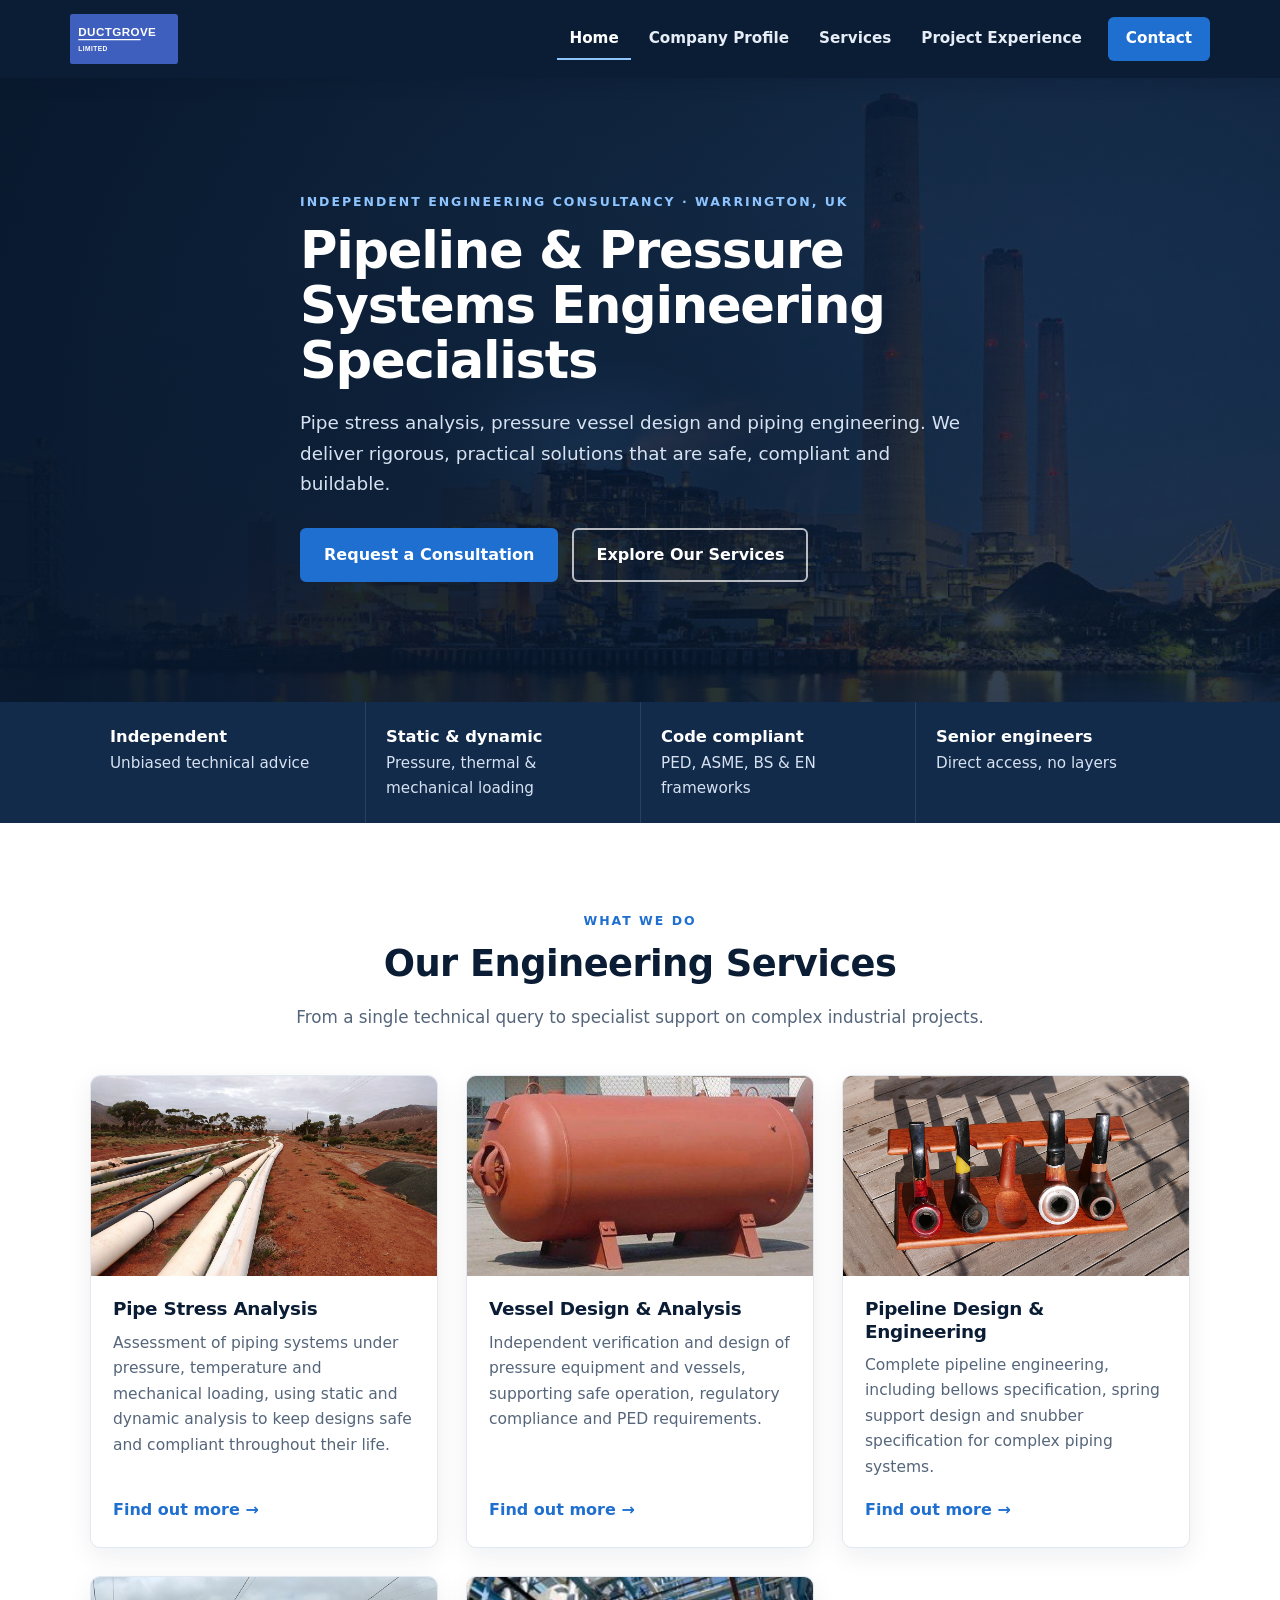
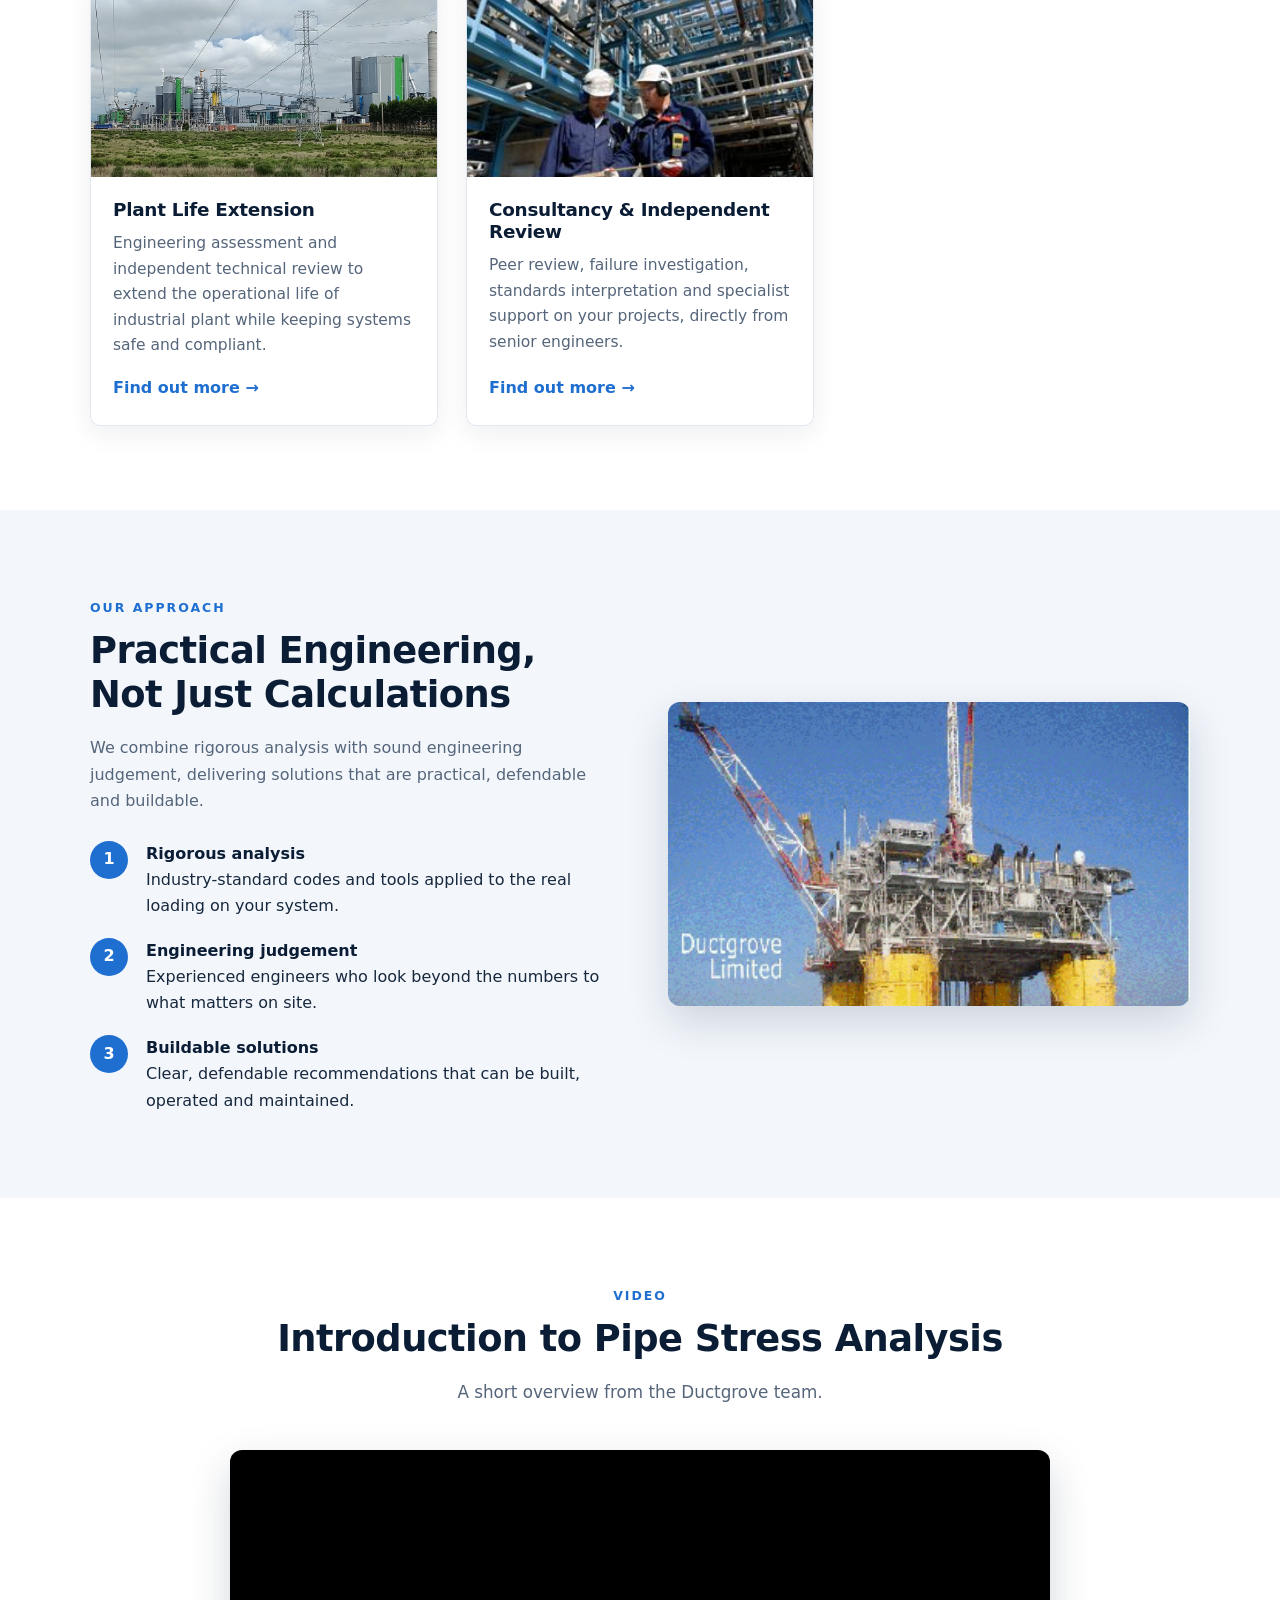
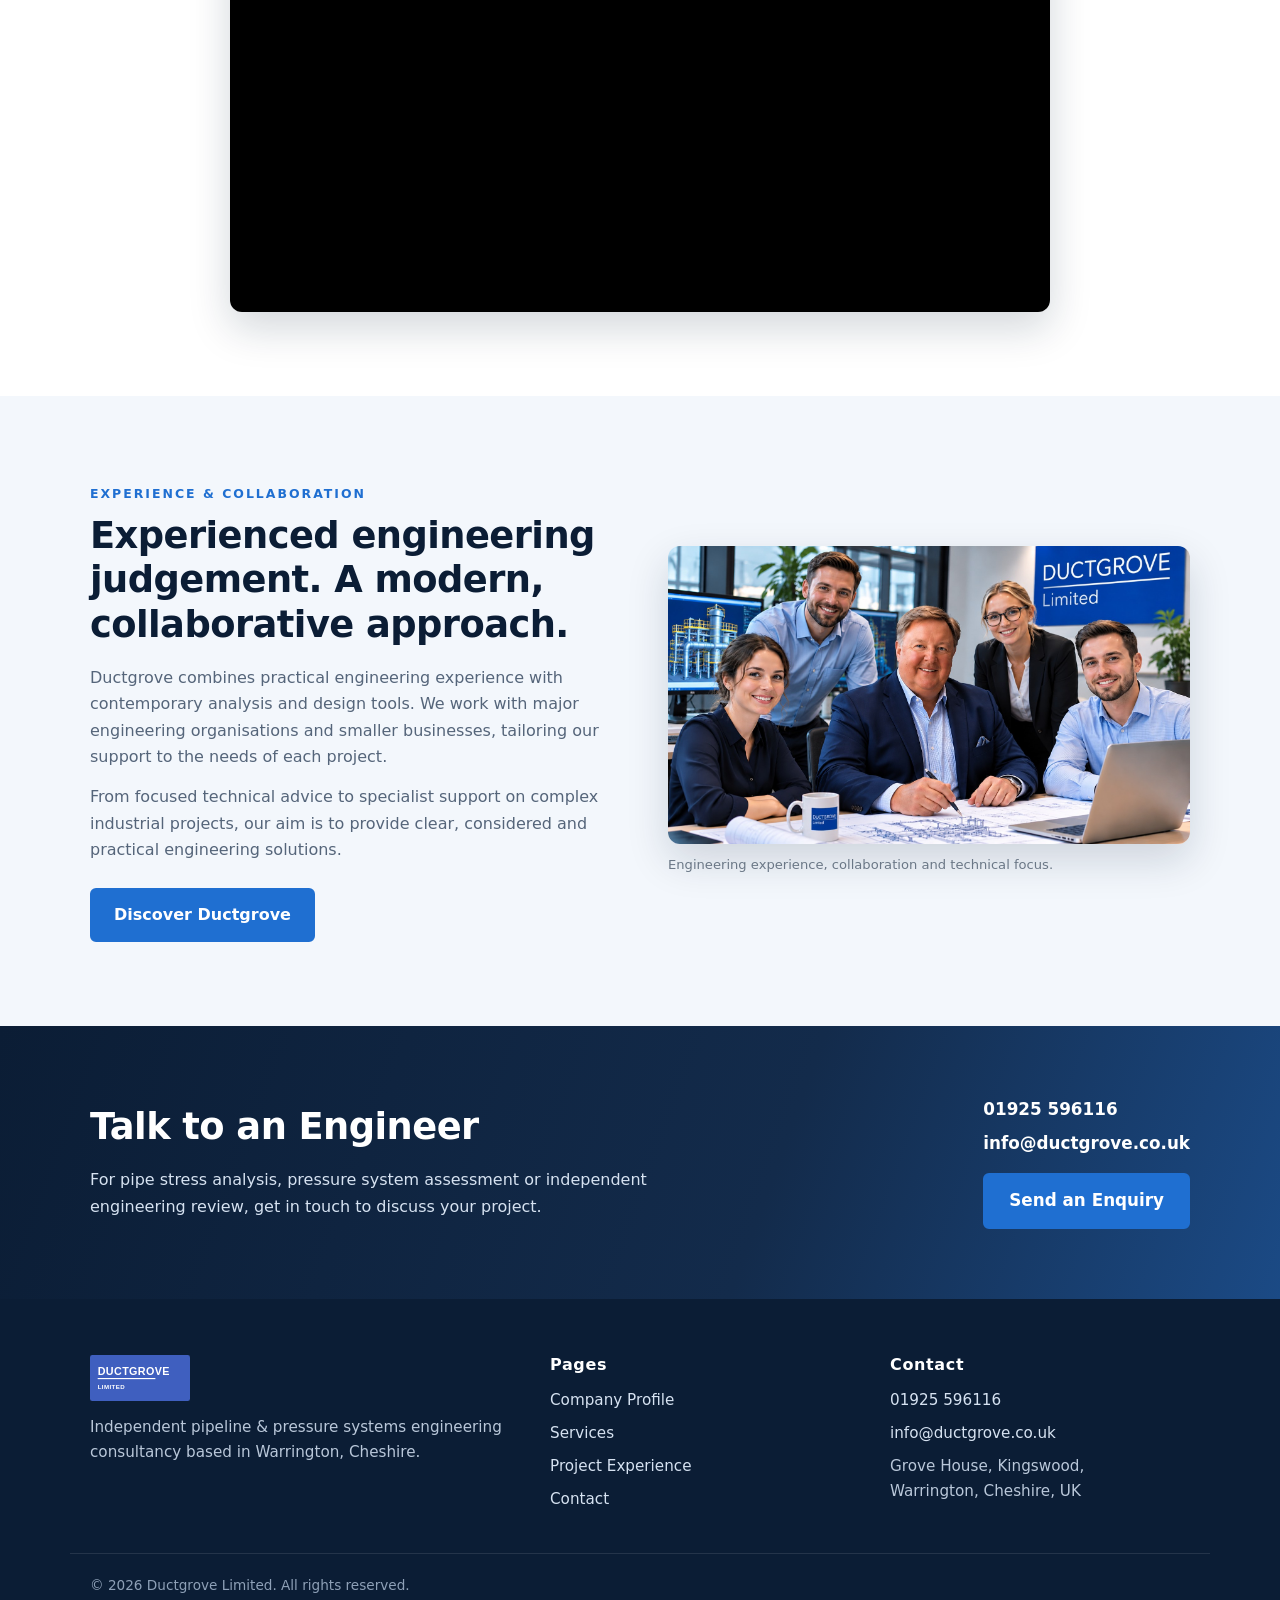
==== index.html @ 48415834 "Refresh site design, mobile navigation and contact page - New shared stylesheet with sticky header a" ====
<!DOCTYPE html>
<html lang="en-GB" class="no-js">
<head>
    <meta charset="UTF-8">
    <meta name="viewport" content="width=device-width, initial-scale=1.0">
    <title>Ductgrove Ltd | Pipe Stress Analysis &amp; Pressure Systems Engineering, Warrington</title>
    <meta name="description" content="Independent UK engineering consultancy in Warrington, Cheshire: pipe stress analysis, pressure vessel design, piping engineering and plant life extension.">
    <meta property="og:type" content="website">
    <meta property="og:title" content="Ductgrove Ltd | Pipeline &amp; Pressure Systems Engineering">
    <meta property="og:description" content="Independent pipe stress analysis, pressure vessel design and piping engineering from Warrington, Cheshire.">
    <meta property="og:image" content="images/wpbb27410a_06.png">
    <meta name="theme-color" content="#0b1d35">
    <link rel="icon" href="images/favicon.svg" type="image/svg+xml">
    <link rel="stylesheet" href="styles.css">
    <script type="application/ld+json">
    {
        "@context": "https://schema.org",
        "@type": "ProfessionalService",
        "name": "Ductgrove Limited",
        "description": "Independent engineering consultancy specialising in pipe stress analysis, pressure vessel design, piping engineering and plant life extension.",
        "telephone": "+44 1925 596116",
        "email": "info@ductgrove.co.uk",
        "address": {
            "@type": "PostalAddress",
            "streetAddress": "Grove House, Kingswood",
            "addressLocality": "Warrington",
            "addressRegion": "Cheshire",
            "addressCountry": "GB"
        },
        "areaServed": "GB"
    }
    </script>
    <script src="script.js" defer></script>
</head>
<body>
<a class="skip-link" href="#main">Skip to content</a>

<header class="site-header">
    <div class="container header-flex">
        <a class="logo" href="index.html"><img src="images/ductgrove-logo.svg" alt="Ductgrove Limited — home" width="117" height="54"></a>
        <button class="nav-toggle" type="button" aria-expanded="false" aria-controls="site-nav" aria-label="Menu"><span></span></button>
        <nav class="site-nav" id="site-nav" aria-label="Main">
            <ul class="nav-links">
                <li><a href="index.html" aria-current="page">Home</a></li>
                <li><a href="company-profile.html">Company Profile</a></li>
                <li><a href="services-detail.html">Services</a></li>
                <li><a href="project-experience.html">Project Experience</a></li>
                <li><a href="contact.html" class="nav-cta">Contact</a></li>
            </ul>
        </nav>
    </div>
</header>

<main id="main">

<section class="hero">
    <div class="hero-overlay">
        <div class="container hero-content">
            <span class="eyebrow">Independent engineering consultancy · Warrington, UK</span>
            <h1>Pipeline &amp; Pressure Systems Engineering Specialists</h1>
            <p>
                Pipe stress analysis, pressure vessel design and piping engineering. We deliver rigorous,
                practical solutions that are safe, compliant and buildable.
            </p>
            <div class="btn-row">
                <a href="contact.html" class="btn">Request a Consultation</a>
                <a href="services-detail.html" class="btn btn-outline">Explore Our Services</a>
            </div>
        </div>
    </div>
</section>

<section class="strip" aria-label="Key strengths">
    <div class="container">
        <ul>
            <li><strong>Independent</strong>Unbiased technical advice</li>
            <li><strong>Static &amp; dynamic</strong>Pressure, thermal &amp; mechanical loading</li>
            <li><strong>Code compliant</strong>PED, ASME, BS &amp; EN frameworks</li>
            <li><strong>Senior engineers</strong>Direct access, no layers</li>
        </ul>
    </div>
</section>

<section id="services" class="section">
    <div class="container">
        <div class="section-head">
            <span class="eyebrow">What we do</span>
            <h2>Our Engineering Services</h2>
            <p>From a single technical query to specialist support on complex industrial projects.</p>
        </div>

        <div class="card-grid">
            <article class="card">
                <img src="images/stock-pipeline-stress.jpg" alt="Above-ground pipelines running across a site" loading="lazy" width="1280" height="960">
                <div class="card-body">
                    <h3>Pipe Stress Analysis</h3>
                    <p>Assessment of piping systems under pressure, temperature and mechanical loading, using static and dynamic analysis to keep designs safe and compliant throughout their life.</p>
                    <a class="text-link" href="services-detail.html#pipe-stress">Find out more</a>
                </div>
            </article>

            <article class="card">
                <img src="images/stock-pressure-system.jpg" alt="Horizontal pressure vessel" loading="lazy" width="524" height="300">
                <div class="card-body">
                    <h3>Vessel Design &amp; Analysis</h3>
                    <p>Independent verification and design of pressure equipment and vessels, supporting safe operation, regulatory compliance and PED requirements.</p>
                    <a class="text-link" href="services-detail.html#vessels">Find out more</a>
                </div>
            </article>

            <article class="card">
                <img src="images/stock-support-design.jpg" alt="Pipe supports and fittings" loading="lazy" width="1280" height="961">
                <div class="card-body">
                    <h3>Pipeline Design &amp; Engineering</h3>
                    <p>Complete pipeline engineering, including bellows specification, spring support design and snubber specification for complex piping systems.</p>
                    <a class="text-link" href="services-detail.html#pipeline">Find out more</a>
                </div>
            </article>

            <article class="card">
                <img src="images/stock-plant-life.jpg" alt="Industrial plant beside open fields" loading="lazy" width="1280" height="613">
                <div class="card-body">
                    <h3>Plant Life Extension</h3>
                    <p>Engineering assessment and independent technical review to extend the operational life of industrial plant while keeping systems safe and compliant.</p>
                    <a class="text-link" href="services-detail.html#plant-life">Find out more</a>
                </div>
            </article>

            <article class="card">
                <img src="images/wpdf18ed5c_05_06.jpg" alt="Engineers reviewing pipework on site" loading="lazy" width="300" height="199">
                <div class="card-body">
                    <h3>Consultancy &amp; Independent Review</h3>
                    <p>Peer review, failure investigation, standards interpretation and specialist support on your projects, directly from senior engineers.</p>
                    <a class="text-link" href="services-detail.html#consultancy">Find out more</a>
                </div>
            </article>
        </div>
    </div>
</section>

<section id="approach" class="section section-alt">
    <div class="container split">
        <div>
            <span class="eyebrow">Our approach</span>
            <h2>Practical Engineering, Not Just Calculations</h2>
            <p>We combine rigorous analysis with sound engineering judgement, delivering solutions that are practical, defendable and buildable.</p>
            <ol class="steps">
                <li><strong>Rigorous analysis</strong>Industry-standard codes and tools applied to the real loading on your system.</li>
                <li><strong>Engineering judgement</strong>Experienced engineers who look beyond the numbers to what matters on site.</li>
                <li><strong>Buildable solutions</strong>Clear, defendable recommendations that can be built, operated and maintained.</li>
            </ol>
        </div>
        <figure class="split-media">
            <img src="images/wpfaf1b7c5_06.png" alt="Offshore platform with pipework and cranes" loading="lazy" width="338" height="197">
        </figure>
    </div>
</section>

<section class="section">
    <div class="container">
        <div class="section-head">
            <span class="eyebrow">Video</span>
            <h2>Introduction to Pipe Stress Analysis</h2>
            <p>A short overview from the Ductgrove team.</p>
        </div>
        <div class="video-container">
            <iframe src="https://www.youtube-nocookie.com/embed/H2Ed_yTbiXg" title="Introduction to Pipe Stress Analysis — Ductgrove Limited" loading="lazy" allow="accelerometer; clipboard-write; encrypted-media; gyroscope; picture-in-picture; web-share" referrerpolicy="strict-origin-when-cross-origin" allowfullscreen></iframe>
        </div>
    </div>
</section>

<section class="section section-alt">
    <div class="container split">
        <div>
            <span class="eyebrow">Experience &amp; collaboration</span>
            <h2>Experienced engineering judgement. A modern, collaborative approach.</h2>
            <p>Ductgrove combines practical engineering experience with contemporary analysis and design tools. We work with major engineering organisations and smaller businesses, tailoring our support to the needs of each project.</p>
            <p>From focused technical advice to specialist support on complex industrial projects, our aim is to provide clear, considered and practical engineering solutions.</p>
            <a href="company-profile.html" class="btn" style="margin-top:24px">Discover Ductgrove</a>
        </div>
        <figure class="split-media">
            <img src="images/ductgrove-team.jpg" alt="Illustrative image of an engineering consultancy team in a modern office" loading="lazy" width="1661" height="947">
            <figcaption>Engineering experience, collaboration and technical focus.</figcaption>
        </figure>
    </div>
</section>

<section class="cta-band">
    <div class="container cta-flex">
        <div>
            <h2>Talk to an Engineer</h2>
            <p>For pipe stress analysis, pressure system assessment or independent engineering review, get in touch to discuss your project.</p>
        </div>
        <div class="cta-contacts">
            <a href="tel:+441925596116">01925 596116</a>
            <a href="mailto:info@ductgrove.co.uk">info@ductgrove.co.uk</a>
            <a href="contact.html" class="btn" style="margin-top:10px">Send an Enquiry</a>
        </div>
    </div>
</section>

</main>

<footer class="site-footer">
    <div class="container footer-grid">
        <div>
            <img class="footer-logo" src="images/ductgrove-logo.svg" alt="Ductgrove Limited" width="100" height="46">
            <p>Independent pipeline &amp; pressure systems engineering consultancy based in Warrington, Cheshire.</p>
        </div>
        <div>
            <h2>Pages</h2>
            <ul>
                <li><a href="company-profile.html">Company Profile</a></li>
                <li><a href="services-detail.html">Services</a></li>
                <li><a href="project-experience.html">Project Experience</a></li>
                <li><a href="contact.html">Contact</a></li>
            </ul>
        </div>
        <div>
            <h2>Contact</h2>
            <ul>
                <li><a href="tel:+441925596116">01925 596116</a></li>
                <li><a href="mailto:info@ductgrove.co.uk">info@ductgrove.co.uk</a></li>
                <li>Grove House, Kingswood,<br>Warrington, Cheshire, UK</li>
            </ul>
        </div>
    </div>
    <div class="container footer-bottom">© <span id="year">2026</span> Ductgrove Limited. All rights reserved.</div>
</footer>

</body>
</html>
---- styles.css ----
/* =========================================================
   Ductgrove Limited — site stylesheet
   ========================================================= */

:root {
    --navy: #0b1d35;
    --navy-2: #132b4b;
    --blue: #1f6fd1;
    --blue-dark: #1758a8;
    --blue-light: #8fc5ff;
    --ink: #17283d;
    --muted: #55657a;
    --line: #e2e8f0;
    --bg-alt: #f3f7fc;
    --white: #fff;
    --radius: 10px;
    --shadow: 0 8px 26px rgba(12, 34, 58, .07);
    --shadow-hover: 0 14px 36px rgba(12, 34, 58, .14);
    --font: "Segoe UI", system-ui, -apple-system, Roboto, "Helvetica Neue", Arial, sans-serif;
}

*, *::before, *::after { box-sizing: border-box; }
* { margin: 0; padding: 0; }

html { scroll-behavior: smooth; scroll-padding-top: 90px; }

body {
    font-family: var(--font);
    color: var(--ink);
    background: var(--white);
    line-height: 1.65;
    -webkit-font-smoothing: antialiased;
}

img { max-width: 100%; height: auto; display: block; }
a { color: var(--blue); }
a:hover { color: var(--blue-dark); }

:focus-visible { outline: 3px solid var(--blue-light); outline-offset: 2px; }

.skip-link {
    position: absolute; left: 12px; top: -60px; z-index: 100;
    background: var(--white); color: var(--navy); padding: 10px 16px; border-radius: 6px; font-weight: 700;
}
.skip-link:focus { top: 12px; }

.container { max-width: 1140px; margin: 0 auto; padding: 0 20px; }
.narrow { max-width: 820px; margin-left: auto; margin-right: auto; }
.center { text-align: center; }

/* ---------- Typography ---------- */

h1, h2, h3, h4 { color: var(--navy); line-height: 1.2; letter-spacing: -.015em; }
h2 { font-size: clamp(1.7rem, 3vw, 2.3rem); margin-bottom: 18px; }
h3 { font-size: 1.15rem; margin-bottom: 10px; }
p + p { margin-top: 14px; }

.eyebrow {
    display: inline-block;
    color: var(--blue);
    font-size: .78rem;
    letter-spacing: .16em;
    font-weight: 800;
    text-transform: uppercase;
    margin-bottom: 10px;
}

.lead { font-size: 1.12rem; color: var(--muted); }

.section-head { max-width: 760px; margin: 0 auto 44px; text-align: center; }
.section-head p { color: var(--muted); font-size: 1.05rem; }

/* ---------- Buttons ---------- */

.btn {
    display: inline-flex; align-items: center; justify-content: center; gap: 8px;
    background: var(--blue);
    color: var(--white);
    padding: 12px 22px;
    border: 2px solid var(--blue);
    border-radius: 6px;
    font: inherit;
    font-weight: 700;
    text-decoration: none;
    cursor: pointer;
    transition: transform .2s ease, background .2s ease, border-color .2s ease, color .2s ease;
}
.btn:hover { background: var(--blue-dark); border-color: var(--blue-dark); color: var(--white); transform: translateY(-1px); }
.btn-outline { background: transparent; border-color: rgba(255, 255, 255, .7); }
.btn-outline:hover { background: var(--white); border-color: var(--white); color: var(--navy); }
.btn-row { display: flex; flex-wrap: wrap; gap: 14px; margin-top: 28px; }
.center .btn-row { justify-content: center; }

.text-link { font-weight: 700; text-decoration: none; }
.text-link::after { content: " →"; transition: margin .2s ease; }
.text-link:hover::after { margin-left: 4px; }

/* ---------- Header ---------- */

.site-header {
    position: sticky; top: 0; z-index: 50;
    background: var(--navy);
    box-shadow: 0 3px 18px rgba(5, 20, 40, .18);
}
.header-flex { display: flex; justify-content: space-between; align-items: center; gap: 24px; padding: 14px 0; }
.logo img { height: 50px; width: auto; }

.nav-links { list-style: none; display: flex; align-items: center; gap: 6px; }
.nav-links a {
    display: block;
    color: #e6edf7;
    text-decoration: none;
    padding: 8px 12px;
    border-radius: 6px;
    font-weight: 600;
    font-size: .95rem;
    transition: color .2s ease, background .2s ease;
}
.nav-links a:hover { color: var(--white); background: rgba(255, 255, 255, .08); }
.nav-links a[aria-current="page"] { color: var(--white); box-shadow: inset 0 -2px 0 var(--blue-light); border-radius: 0; }
.nav-links .nav-cta { background: var(--blue); color: var(--white); margin-left: 8px; padding: 9px 18px; }
.nav-links .nav-cta:hover { background: var(--blue-dark); }
.nav-links .nav-cta[aria-current="page"] { box-shadow: none; border-radius: 6px; }

.nav-toggle {
    display: none;
    background: none; border: 1px solid rgba(255, 255, 255, .35); border-radius: 6px;
    width: 44px; height: 44px; cursor: pointer; color: var(--white);
}
.nav-toggle span, .nav-toggle span::before, .nav-toggle span::after {
    display: block; width: 20px; height: 2px; background: currentColor; margin: 0 auto; position: relative;
    transition: transform .2s ease, background .2s ease;
}
.nav-toggle span::before, .nav-toggle span::after { content: ""; position: absolute; left: 0; }
.nav-toggle span::before { top: -6px; }
.nav-toggle span::after { top: 6px; }
.nav-open .nav-toggle span { background: transparent; }
.nav-open .nav-toggle span::before { transform: translateY(6px) rotate(45deg); }
.nav-open .nav-toggle span::after { transform: translateY(-6px) rotate(-45deg); }

/* ---------- Hero ---------- */

.hero {
    background: var(--navy) url("images/wpbb27410a_06.png") center / cover no-repeat;
    color: var(--white);
}
.hero-overlay {
    background: linear-gradient(90deg, rgba(7, 22, 42, .92) 0%, rgba(7, 22, 42, .75) 55%, rgba(7, 22, 42, .45) 100%);
    padding: 110px 0 120px;
}
.hero-content { max-width: 720px; }
.hero h1 { color: var(--white); font-size: clamp(2.1rem, 5vw, 3.2rem); line-height: 1.08; letter-spacing: -.025em; margin-bottom: 20px; }
.hero p { font-size: 1.15rem; color: #d6e2f1; }
.hero .eyebrow { color: var(--blue-light); }

.hero-small .hero-overlay { padding: 64px 0 70px; }
.hero-small h1 { font-size: clamp(1.9rem, 4vw, 2.6rem); margin-bottom: 10px; }

/* Capability strip under hero */
.strip { background: var(--navy-2); color: #d6e2f1; }
.strip ul {
    list-style: none;
    display: grid; grid-template-columns: repeat(4, 1fr); gap: 0;
}
.strip li { padding: 22px 20px; border-left: 1px solid rgba(255, 255, 255, .1); font-size: .95rem; }
.strip li:first-child { border-left: 0; }
.strip strong { display: block; color: var(--white); font-size: 1.02rem; }

/* ---------- Sections ---------- */

.section { padding: 84px 0; }
.section-alt { background: var(--bg-alt); }

/* ---------- Cards ---------- */

.card-grid { display: grid; grid-template-columns: repeat(auto-fit, minmax(290px, 1fr)); gap: 28px; }

.card {
    display: flex; flex-direction: column;
    background: var(--white);
    border: 1px solid var(--line);
    border-radius: var(--radius);
    overflow: hidden;
    box-shadow: var(--shadow);
    transition: box-shadow .25s ease, transform .25s ease;
}
.card:hover { box-shadow: var(--shadow-hover); transform: translateY(-3px); }
.card img { width: 100%; height: 200px; object-fit: cover; background: #e8eef5; }
.card-body { padding: 22px 22px 24px; display: flex; flex-direction: column; flex: 1; }
.card-body p { color: var(--muted); font-size: .97rem; }
.card-body .text-link { margin-top: auto; padding-top: 16px; }
.card-tag { font-size: .82rem; color: var(--blue); font-weight: 700; margin-top: auto; padding-top: 14px; }

/* Plain feature tiles (icons) */
.tile {
    background: var(--white);
    border: 1px solid var(--line);
    border-radius: var(--radius);
    padding: 26px;
    box-shadow: var(--shadow);
}
.tile img { width: 52px; height: 52px; object-fit: contain; margin-bottom: 14px; }
.tile h3 { color: var(--blue); }
.tile p { color: var(--muted); font-size: .96rem; }

/* ---------- Split (text + image) ---------- */

.split { display: grid; grid-template-columns: 1fr 1fr; gap: 56px; align-items: center; }
.split-media img { width: 100%; border-radius: 12px; box-shadow: 0 16px 42px rgba(10, 31, 54, .16); }
.split-media figcaption { color: #6a7786; font-size: .82rem; margin-top: 10px; }
.split p { color: var(--muted); }
.split.reverse .split-media { order: -1; }

/* Numbered approach steps */
.steps { list-style: none; counter-reset: step; margin-top: 26px; display: grid; gap: 18px; }
.steps li { counter-increment: step; position: relative; padding-left: 56px; }
.steps li::before {
    content: counter(step);
    position: absolute; left: 0; top: 0;
    width: 38px; height: 38px; border-radius: 50%;
    background: var(--blue); color: var(--white); font-weight: 800;
    display: grid; place-items: center;
}
.steps strong { display: block; color: var(--navy); }

/* Tick list */
.ticks { list-style: none; margin: 18px 0; display: grid; gap: 10px; }
.ticks li { position: relative; padding-left: 30px; color: var(--muted); }
.ticks li::before {
    content: ""; position: absolute; left: 0; top: .35em;
    width: 18px; height: 18px; border-radius: 50%;
    background: var(--blue) url("data:image/svg+xml,%3Csvg xmlns='http://www.w3.org/2000/svg' viewBox='0 0 16 16'%3E%3Cpath d='M4 8.5l2.5 2.5L12 5.5' fill='none' stroke='white' stroke-width='2' stroke-linecap='round' stroke-linejoin='round'/%3E%3C/svg%3E") center / 14px no-repeat;
}
.ticks strong { color: var(--ink); }
.ticks.two-col { grid-template-columns: 1fr 1fr; gap: 10px 30px; }

/* ---------- Services page ---------- */

.jump-nav { background: var(--white); border-bottom: 1px solid var(--line); }
.jump-nav ul { list-style: none; display: flex; flex-wrap: wrap; gap: 8px; padding: 16px 0; justify-content: center; }
.jump-nav a {
    display: block; padding: 7px 14px; border-radius: 999px; border: 1px solid var(--line);
    text-decoration: none; color: var(--navy); font-weight: 600; font-size: .9rem; background: var(--bg-alt);
}
.jump-nav a:hover { border-color: var(--blue); color: var(--blue); }

.service-block .split-media img { aspect-ratio: 4 / 3; object-fit: cover; }

/* ---------- Video ---------- */

.video-container {
    position: relative; max-width: 820px; margin: 0 auto;
    aspect-ratio: 16 / 9; border-radius: 12px; overflow: hidden;
    box-shadow: 0 16px 42px rgba(10, 31, 54, .18); background: #000;
}
.video-container iframe { position: absolute; inset: 0; width: 100%; height: 100%; border: 0; }

/* ---------- Sectors ---------- */

.sector-grid { display: grid; grid-template-columns: repeat(auto-fit, minmax(170px, 1fr)); gap: 18px; }
.sector-card {
    background: var(--white); border: 1px solid var(--line); border-radius: var(--radius);
    padding: 22px 16px; text-align: center; display: grid; justify-items: center; gap: 10px;
    font-weight: 700; color: var(--navy);
}
.sector-card img { width: 42px; height: 42px; object-fit: contain; }

/* ---------- CTA band ---------- */

.cta-band { background: linear-gradient(110deg, var(--navy) 0%, var(--navy-2) 60%, #1b4a85 100%); color: #d6e2f1; padding: 70px 0; }
.cta-band h2 { color: var(--white); }
.cta-flex { display: flex; justify-content: space-between; align-items: center; gap: 40px; flex-wrap: wrap; }
.cta-flex > div:first-child { max-width: 620px; }
.cta-contacts { display: grid; gap: 6px; font-size: 1.05rem; }
.cta-contacts a { color: var(--white); font-weight: 700; text-decoration: none; }
.cta-contacts a:hover { color: var(--blue-light); }

/* ---------- Contact page ---------- */

.contact-grid { display: grid; grid-template-columns: .9fr 1.1fr; gap: 48px; align-items: start; }
.contact-list { list-style: none; display: grid; gap: 22px; margin-top: 24px; }
.contact-list li { display: grid; grid-template-columns: 44px 1fr; gap: 14px; align-items: start; }
.contact-icon {
    width: 44px; height: 44px; border-radius: 10px; background: #e5f0fd; color: var(--blue);
    display: grid; place-items: center;
}
.contact-icon svg { width: 22px; height: 22px; }
.contact-list strong { display: block; color: var(--navy); }
.contact-list a { font-weight: 600; text-decoration: none; font-size: 1.05rem; }
.contact-list small { display: block; color: var(--muted); font-size: .88rem; }

.form-card { background: var(--bg-alt); border: 1px solid var(--line); border-radius: 12px; padding: 32px; }
.form-card h2 { font-size: 1.5rem; }
.form-grid { display: grid; grid-template-columns: 1fr 1fr; gap: 16px; margin-top: 18px; }
.form-grid .full { grid-column: 1 / -1; }
.field label { display: block; margin-bottom: 6px; font-weight: 700; font-size: .92rem; color: var(--navy); }
.field input, .field select, .field textarea {
    width: 100%; padding: 11px 12px; font: inherit; color: var(--ink);
    border: 1px solid #cbd5e1; border-radius: 6px; background: var(--white);
}
.field input:focus, .field select:focus, .field textarea:focus { outline: none; border-color: var(--blue); box-shadow: 0 0 0 3px rgba(31, 111, 209, .18); }
.field textarea { min-height: 140px; resize: vertical; }
.form-note { font-size: .84rem; color: #687789; margin-top: 12px; }

/* ---------- Footer ---------- */

.site-footer { background: var(--navy); color: #b9c7d9; padding: 56px 0 26px; font-size: .95rem; }
.footer-grid { display: grid; grid-template-columns: 1.4fr 1fr 1fr; gap: 40px; }
.site-footer h2 { color: var(--white); font-size: 1rem; letter-spacing: .04em; margin-bottom: 14px; }
.site-footer ul { list-style: none; display: grid; gap: 8px; }
.site-footer a { color: #d6e2f1; text-decoration: none; }
.site-footer a:hover { color: var(--blue-light); }
.footer-logo { height: 46px; width: auto; margin-bottom: 14px; }
.footer-bottom { border-top: 1px solid rgba(255, 255, 255, .1); margin-top: 40px; padding-top: 20px; font-size: .85rem; color: #8ea0b7; }

a[href^="tel:"], a[href^="mailto:"] { overflow-wrap: anywhere; }

/* ---------- Responsive ---------- */

@media (max-width: 900px) {
    .nav-toggle { display: grid; place-items: center; }
    .site-nav {
        position: absolute; left: 0; right: 0; top: 100%;
        background: var(--navy); border-top: 1px solid rgba(255, 255, 255, .1);
        display: none; padding: 10px 20px 20px;
        box-shadow: 0 12px 24px rgba(5, 20, 40, .3);
    }
    .nav-open .site-nav { display: block; }
    .nav-links { flex-direction: column; align-items: stretch; gap: 2px; }
    .nav-links a { padding: 12px; }
    .nav-links a[aria-current="page"] { box-shadow: inset 3px 0 0 var(--blue-light); }
    .nav-links .nav-cta { margin: 10px 0 0; text-align: center; }
    .no-js .site-nav { position: static; display: block; box-shadow: none; }

    .split, .contact-grid { grid-template-columns: 1fr; gap: 32px; }
    .split.reverse .split-media { order: 0; }
    .strip ul { grid-template-columns: 1fr 1fr; }
    .strip li:nth-child(3) { border-left: 0; }
    .strip li:nth-child(n+3) { border-top: 1px solid rgba(255, 255, 255, .1); }
    .footer-grid { grid-template-columns: 1fr 1fr; }
    .footer-grid > div:first-child { grid-column: 1 / -1; }
}

@media (max-width: 560px) {
    .section { padding: 60px 0; }
    .hero-overlay { padding: 72px 0 80px; }
    .hero-small .hero-overlay { padding: 48px 0 52px; }
    .logo img { height: 42px; }
    .ticks.two-col, .form-grid { grid-template-columns: 1fr; }
    .form-card { padding: 22px; }
    .strip li { padding: 16px 14px; font-size: .88rem; }
    .footer-grid { grid-template-columns: 1fr; }
    .btn-row .btn { flex: 1 1 100%; }
}

@media (prefers-reduced-motion: reduce) {
    html { scroll-behavior: auto; }
    *, *::before, *::after { transition: none !important; }
}
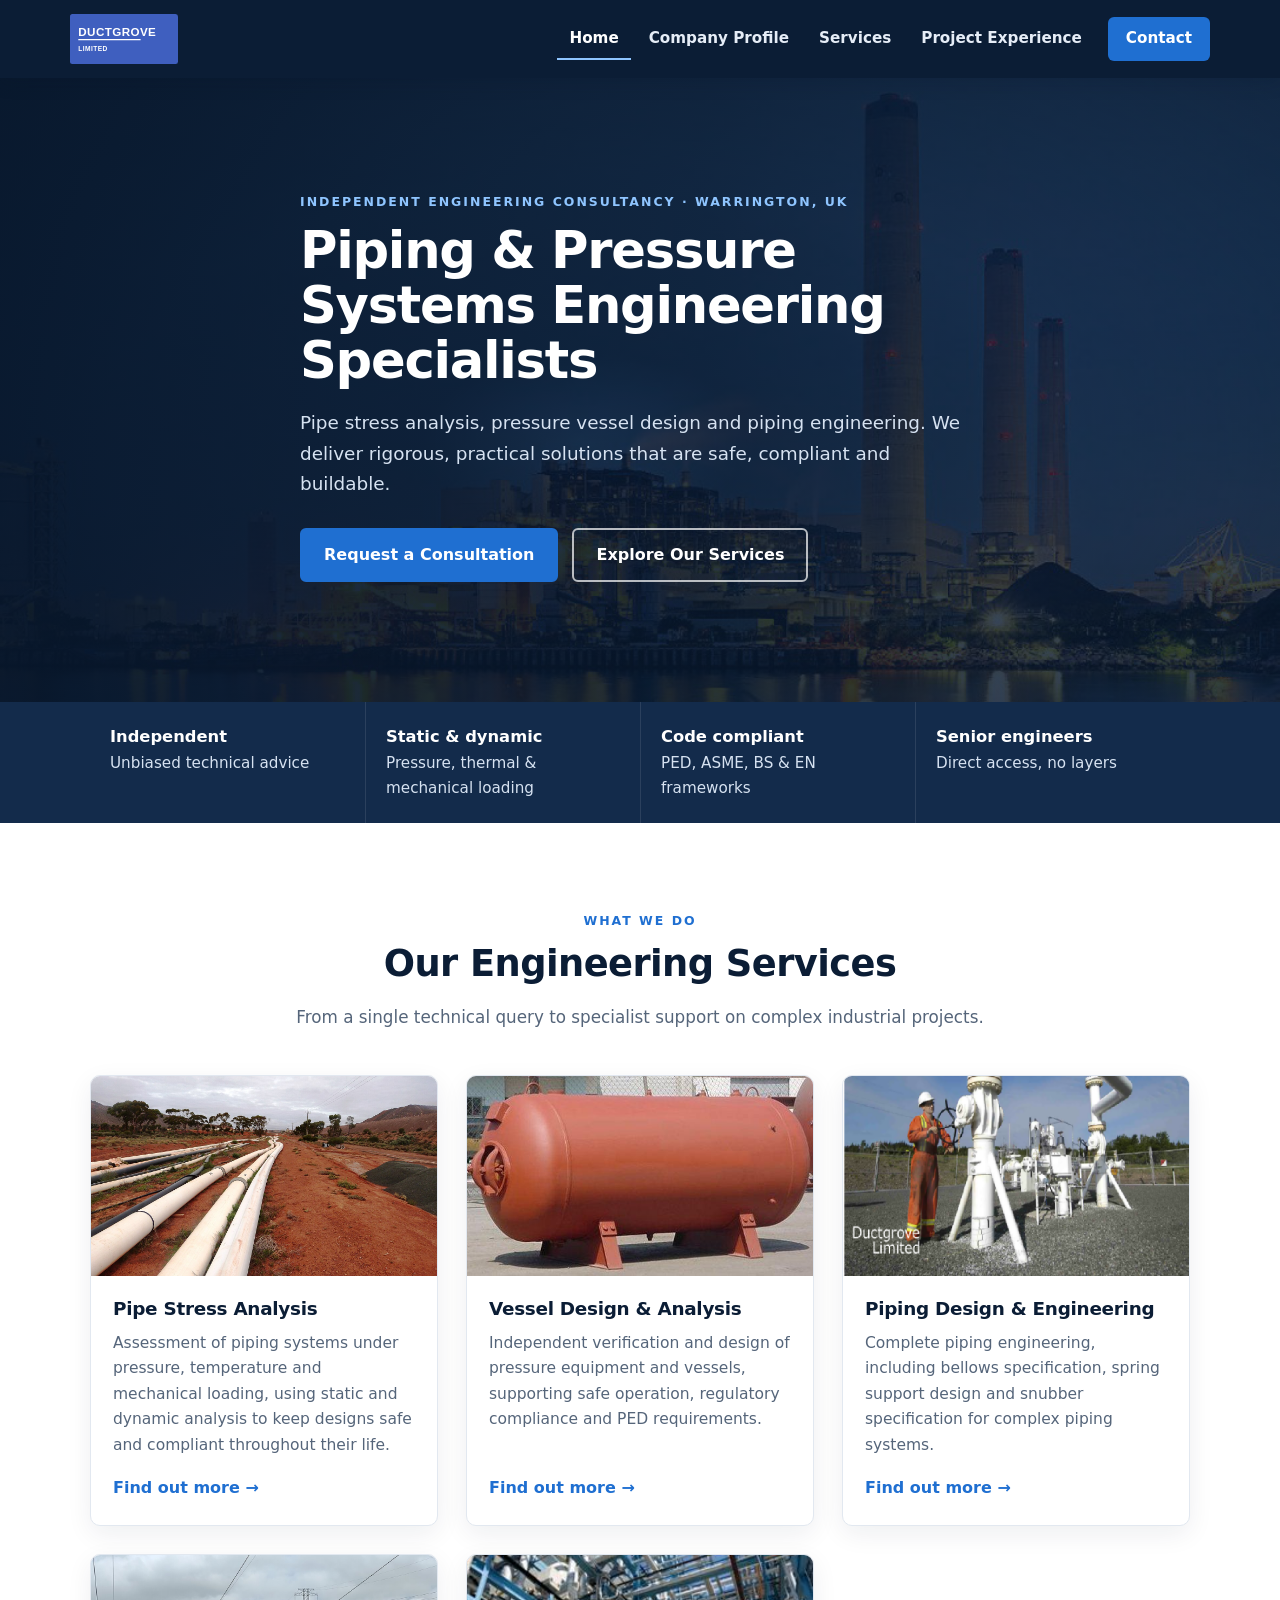
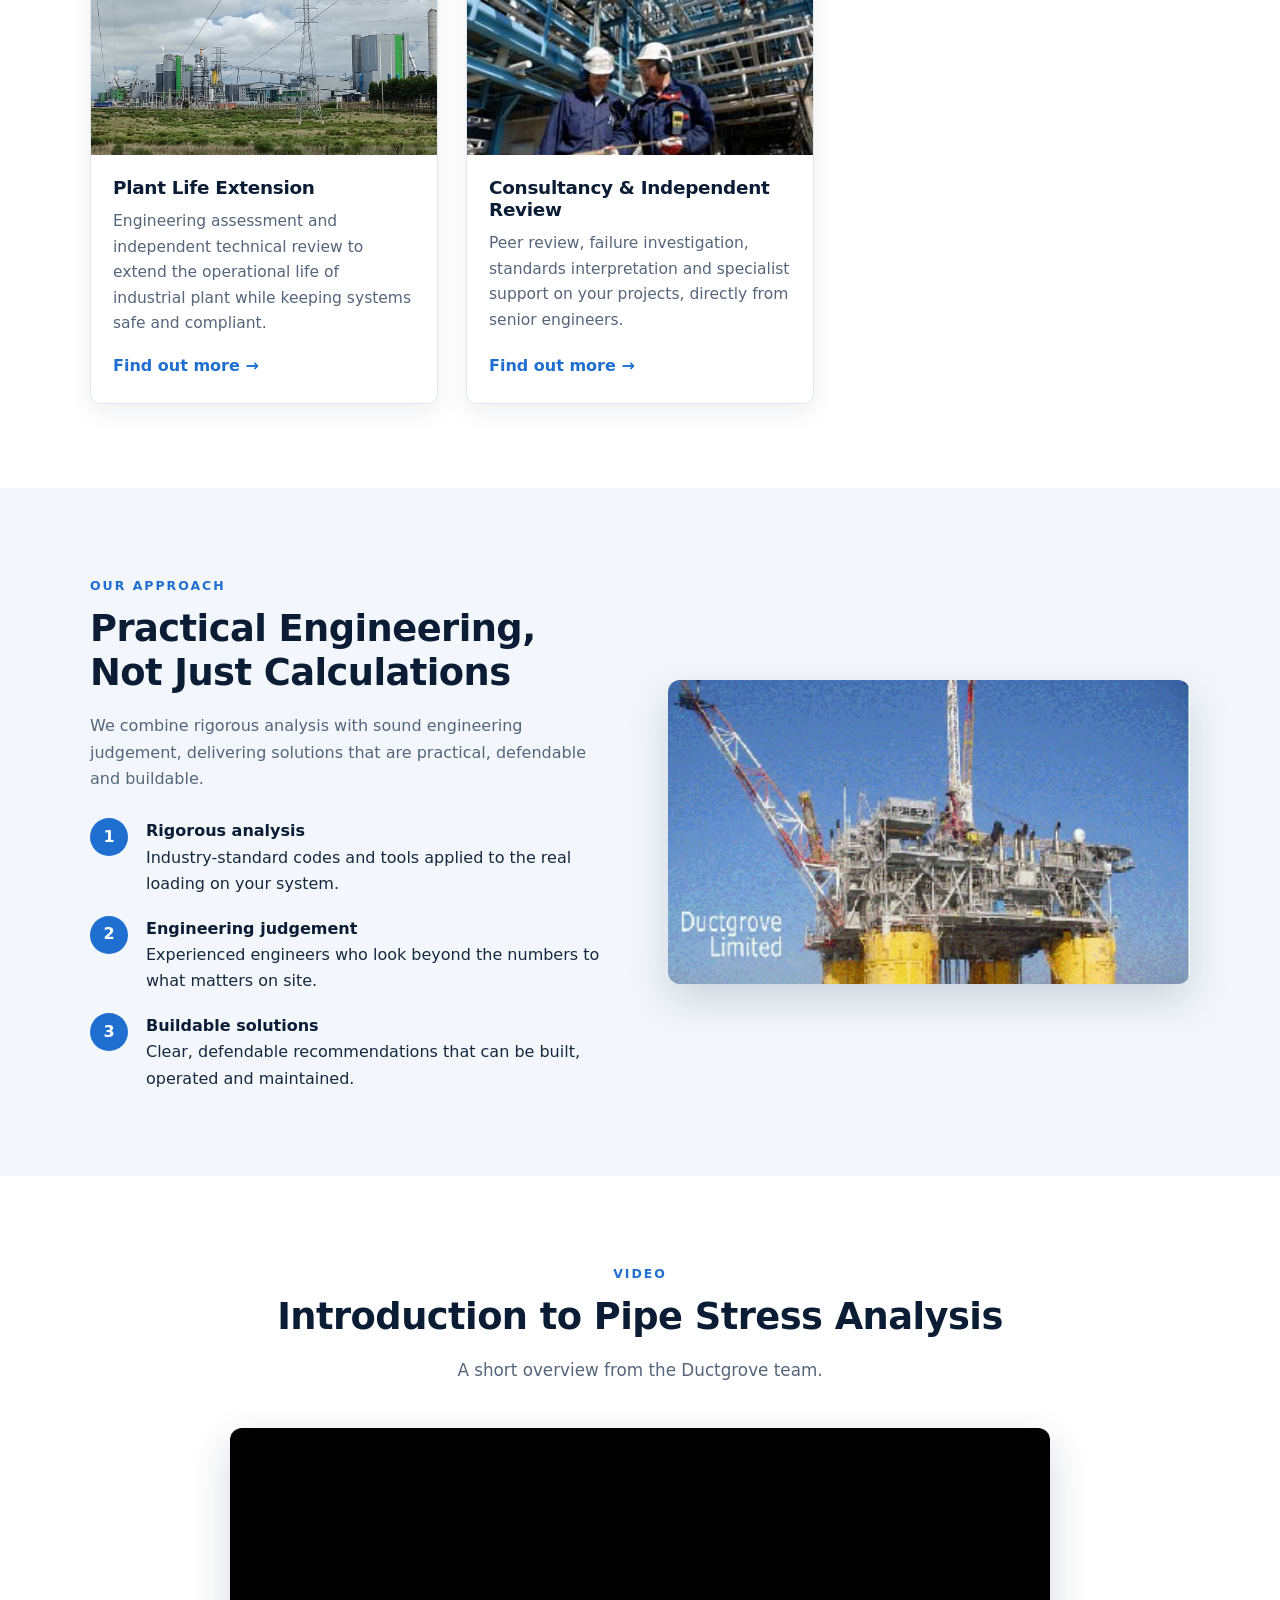
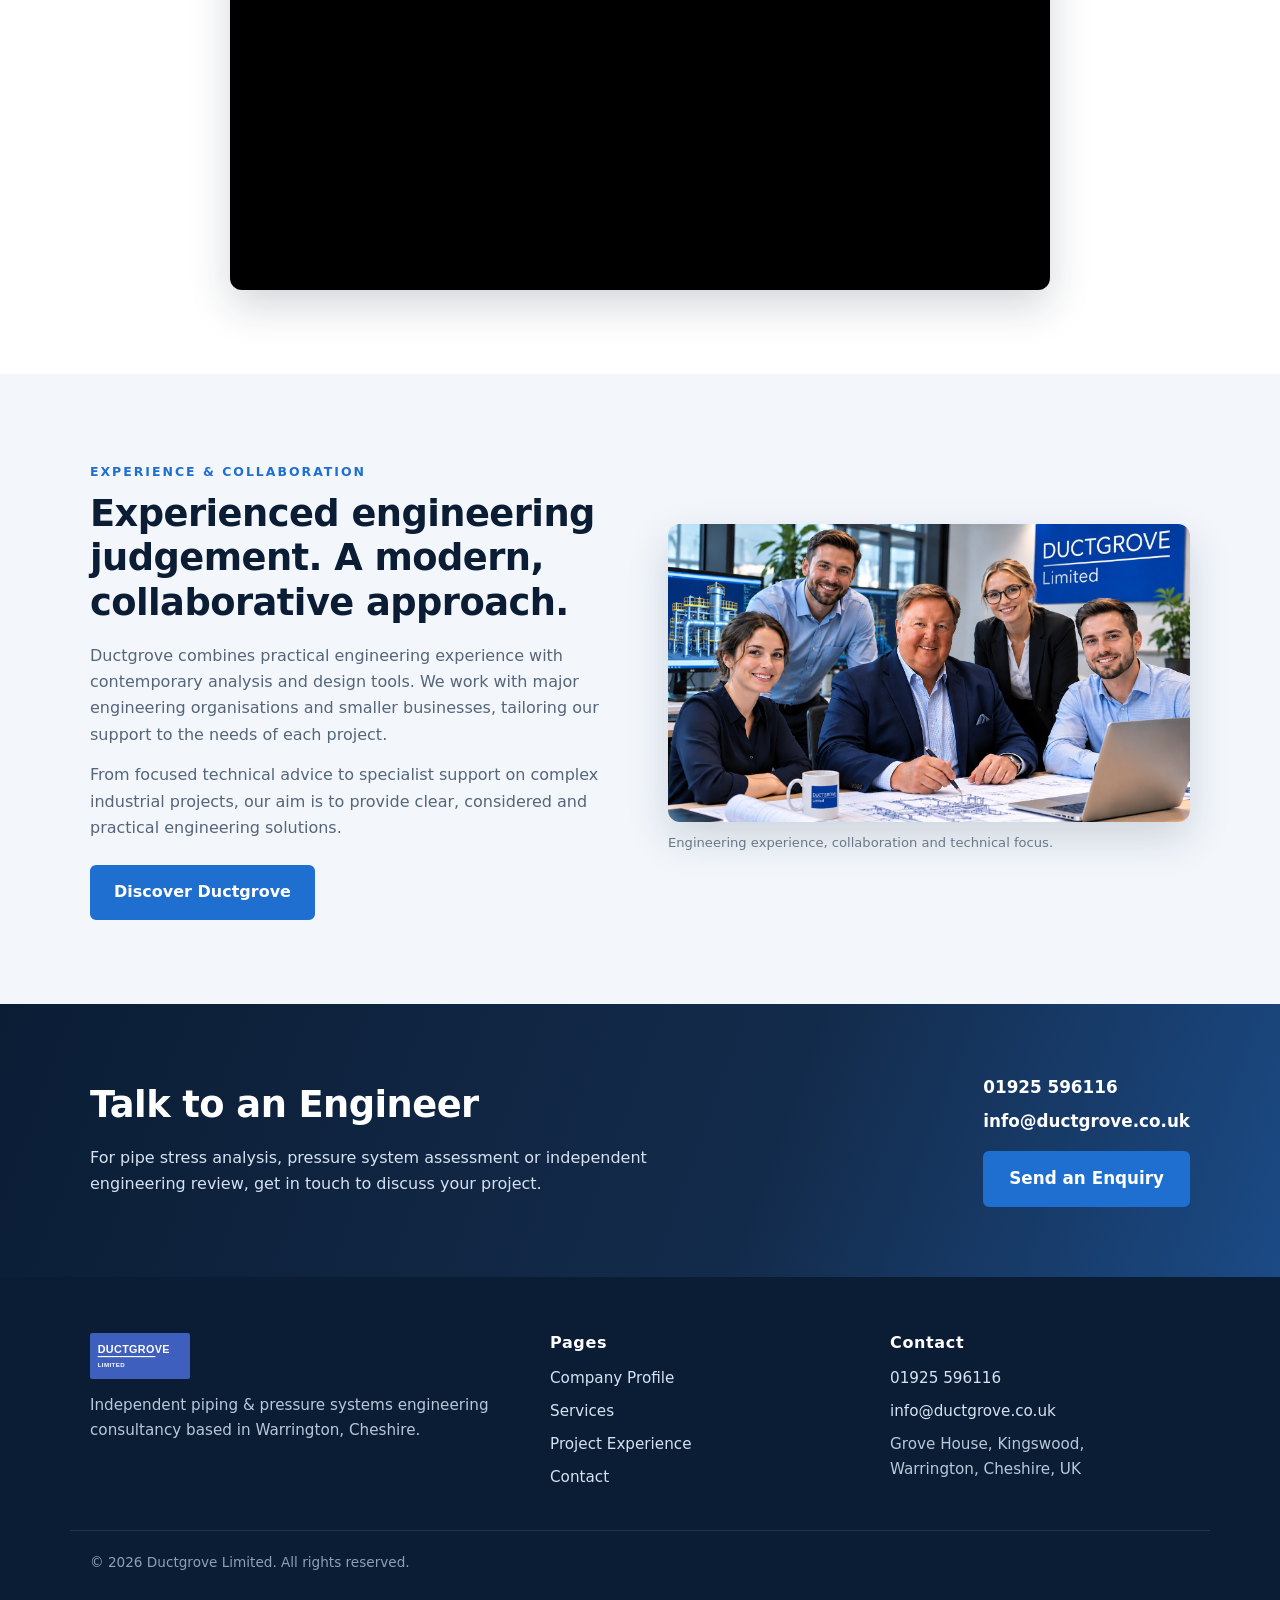
==== commit 8ee1ca53: "Use "piping" instead of "pipeline"; replace tobacco-pipe photo - Reword "Pipeline" to "Piping" in he" ====
--- a/index.html
+++ b/index.html
@@ -6,7 +6,7 @@
     <title>Ductgrove Ltd | Pipe Stress Analysis &amp; Pressure Systems Engineering, Warrington</title>
     <meta name="description" content="Independent UK engineering consultancy in Warrington, Cheshire: pipe stress analysis, pressure vessel design, piping engineering and plant life extension.">
     <meta property="og:type" content="website">
-    <meta property="og:title" content="Ductgrove Ltd | Pipeline &amp; Pressure Systems Engineering">
+    <meta property="og:title" content="Ductgrove Ltd | Piping &amp; Pressure Systems Engineering">
     <meta property="og:description" content="Independent pipe stress analysis, pressure vessel design and piping engineering from Warrington, Cheshire.">
     <meta property="og:image" content="images/wpbb27410a_06.png">
     <meta name="theme-color" content="#0b1d35">
@@ -57,7 +57,7 @@
     <div class="hero-overlay">
         <div class="container hero-content">
             <span class="eyebrow">Independent engineering consultancy · Warrington, UK</span>
-            <h1>Pipeline &amp; Pressure Systems Engineering Specialists</h1>
+            <h1>Piping &amp; Pressure Systems Engineering Specialists</h1>
             <p>
                 Pipe stress analysis, pressure vessel design and piping engineering. We deliver rigorous,
                 practical solutions that are safe, compliant and buildable.
@@ -109,11 +109,11 @@
             </article>
 
             <article class="card">
-                <img src="images/stock-support-design.jpg" alt="Pipe supports and fittings" loading="lazy" width="1280" height="961">
-                <div class="card-body">
-                    <h3>Pipeline Design &amp; Engineering</h3>
-                    <p>Complete pipeline engineering, including bellows specification, spring support design and snubber specification for complex piping systems.</p>
-                    <a class="text-link" href="services-detail.html#pipeline">Find out more</a>
+                <img src="images/wpa4a90c63_06.png" alt="Engineer on site beside above-ground piping and supports" loading="lazy" width="428" height="254">
+                <div class="card-body">
+                    <h3>Piping Design &amp; Engineering</h3>
+                    <p>Complete piping engineering, including bellows specification, spring support design and snubber specification for complex piping systems.</p>
+                    <a class="text-link" href="services-detail.html#piping">Find out more</a>
                 </div>
             </article>
 
@@ -205,7 +205,7 @@
     <div class="container footer-grid">
         <div>
             <img class="footer-logo" src="images/ductgrove-logo.svg" alt="Ductgrove Limited" width="100" height="46">
-            <p>Independent pipeline &amp; pressure systems engineering consultancy based in Warrington, Cheshire.</p>
+            <p>Independent piping &amp; pressure systems engineering consultancy based in Warrington, Cheshire.</p>
         </div>
         <div>
             <h2>Pages</h2>
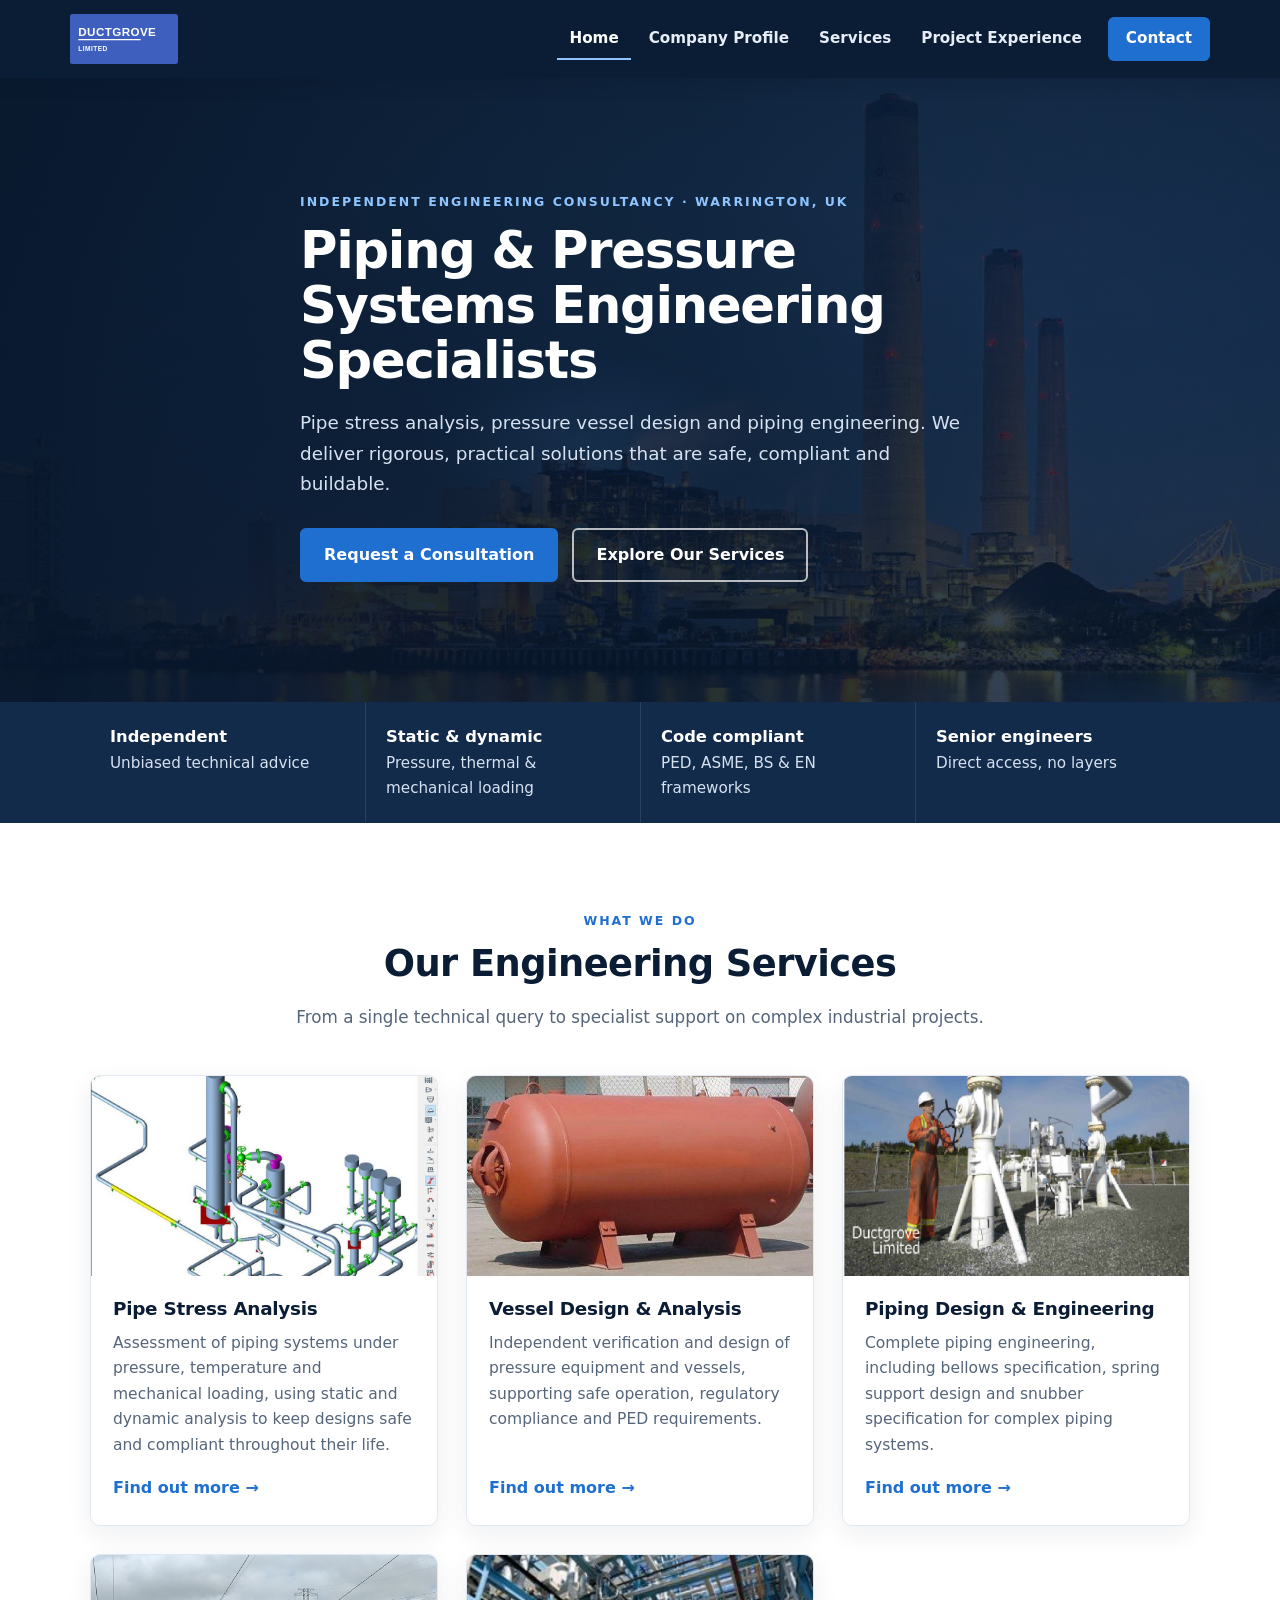
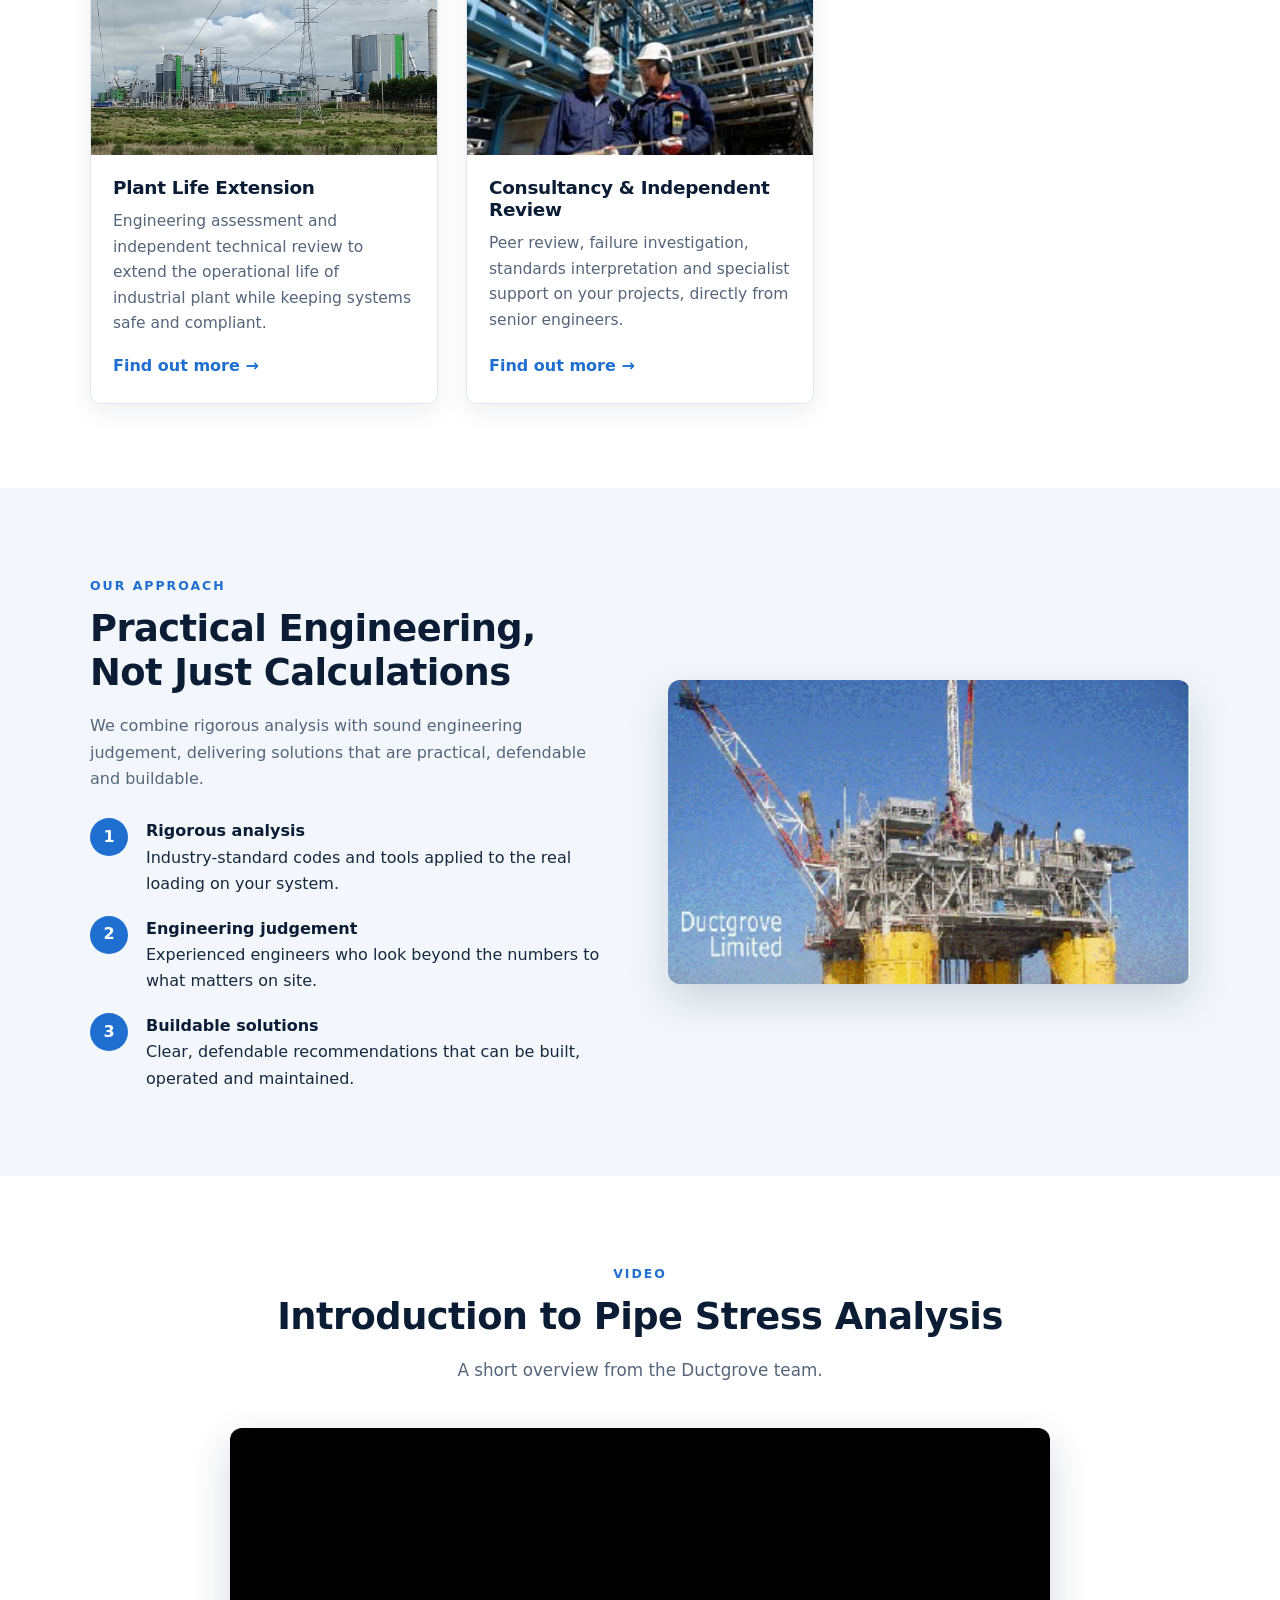
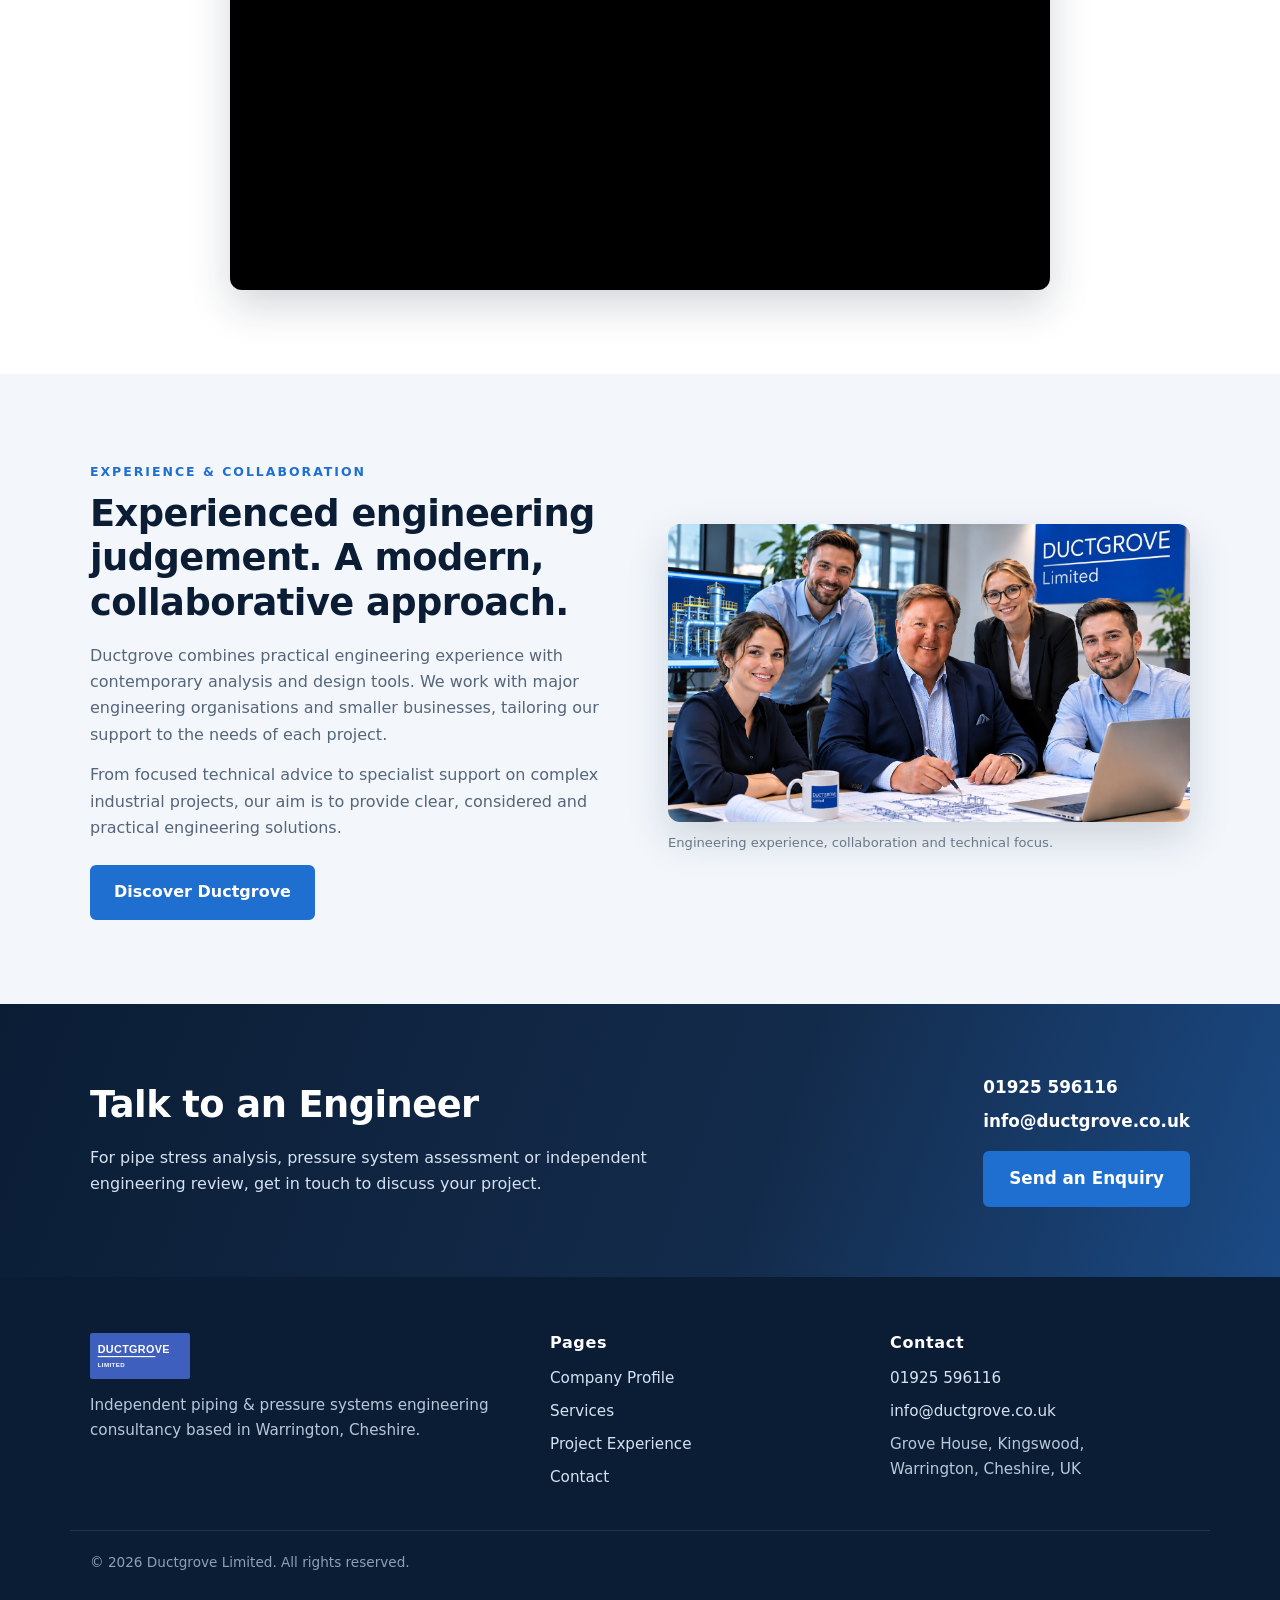
==== commit 1e6c14c1: "Show a CAESAR II piping model for Pipe Stress Analysis Use a cropped CAESAR II screenshot of a 3D pi" ====
--- a/index.html
+++ b/index.html
@@ -91,7 +91,7 @@
 
         <div class="card-grid">
             <article class="card">
-                <img src="images/stock-pipeline-stress.jpg" alt="Above-ground pipelines running across a site" loading="lazy" width="1280" height="960">
+                <img src="images/caesar-ii-piping-model.jpg" alt="3D piping model in CAESAR II pipe stress analysis software" loading="lazy" width="958" height="815">
                 <div class="card-body">
                     <h3>Pipe Stress Analysis</h3>
                     <p>Assessment of piping systems under pressure, temperature and mechanical loading, using static and dynamic analysis to keep designs safe and compliant throughout their life.</p>
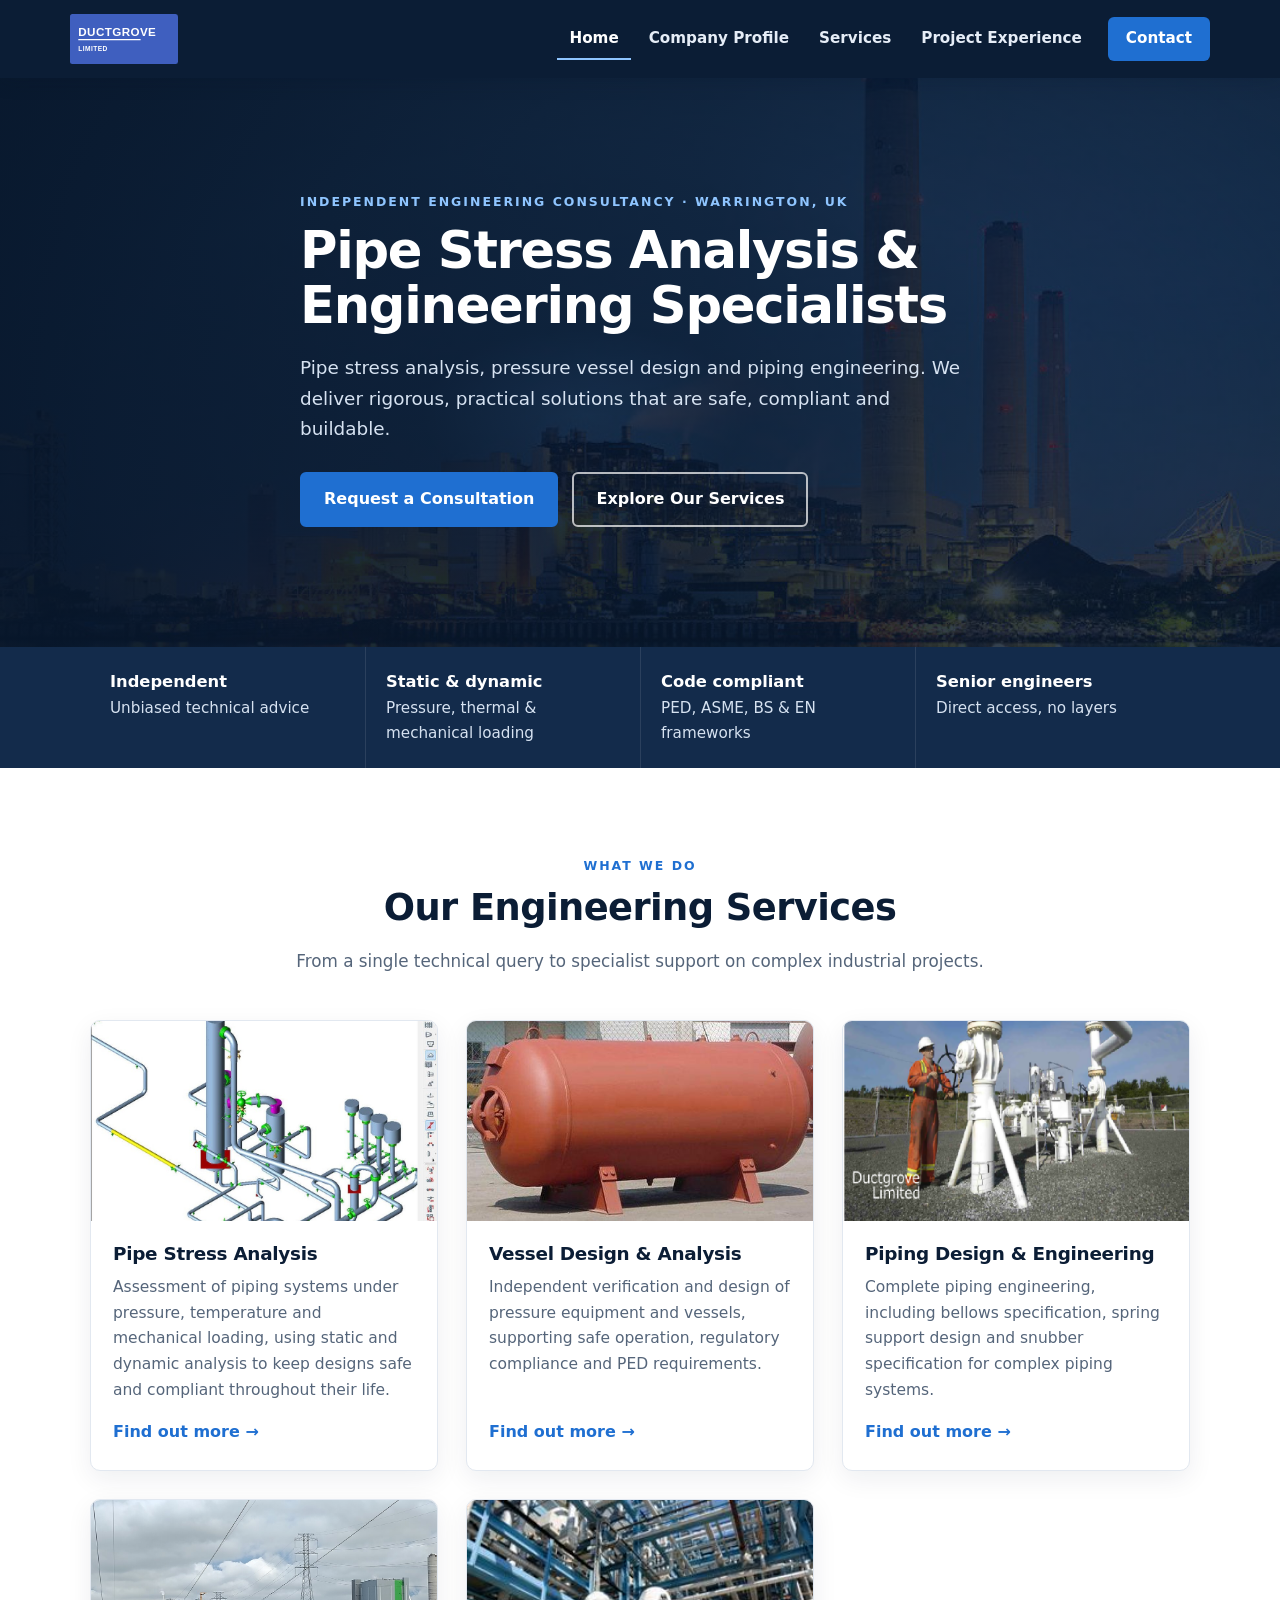
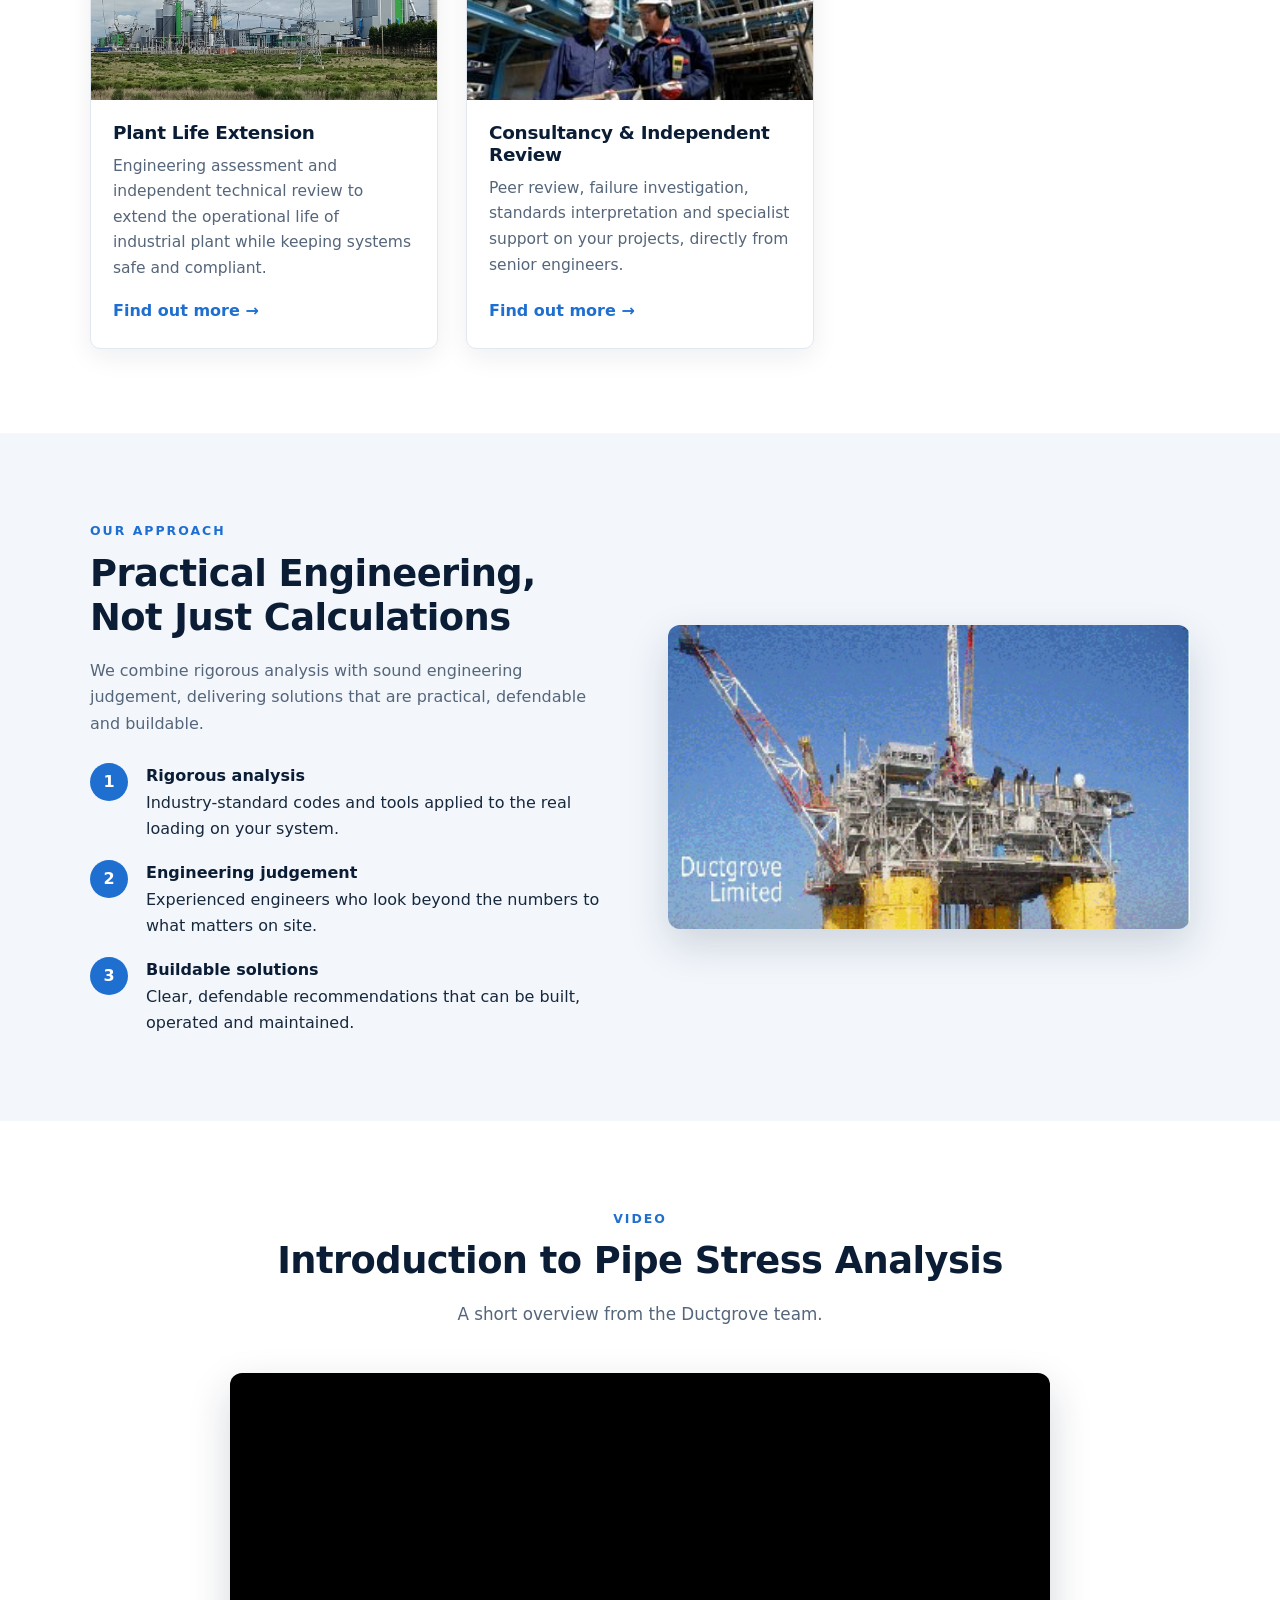
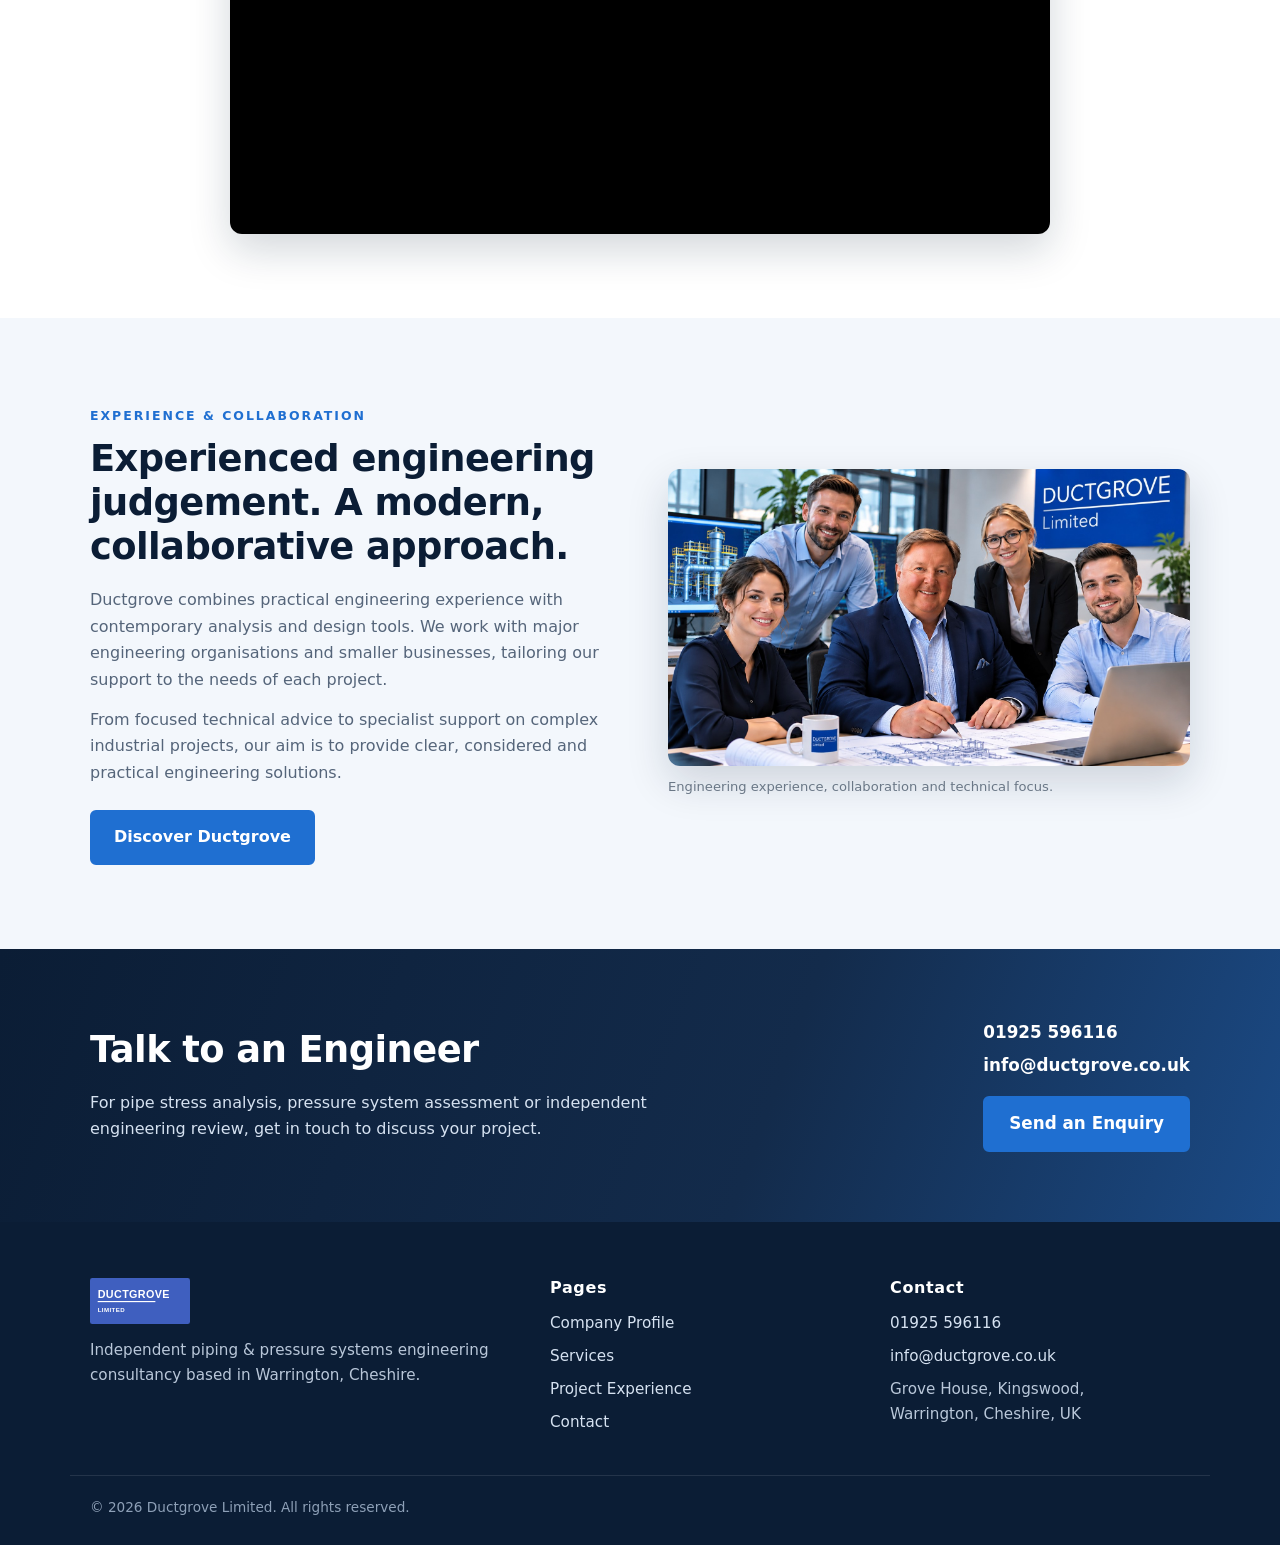
==== commit 3e0b3c8d: "Change homepage headline to Pipe Stress Analysis & Engineering Specialists Co-Authored-By: Claude Op" ====
--- a/index.html
+++ b/index.html
@@ -57,7 +57,7 @@
     <div class="hero-overlay">
         <div class="container hero-content">
             <span class="eyebrow">Independent engineering consultancy · Warrington, UK</span>
-            <h1>Piping &amp; Pressure Systems Engineering Specialists</h1>
+            <h1>Pipe Stress Analysis &amp; Engineering Specialists</h1>
             <p>
                 Pipe stress analysis, pressure vessel design and piping engineering. We deliver rigorous,
                 practical solutions that are safe, compliant and buildable.
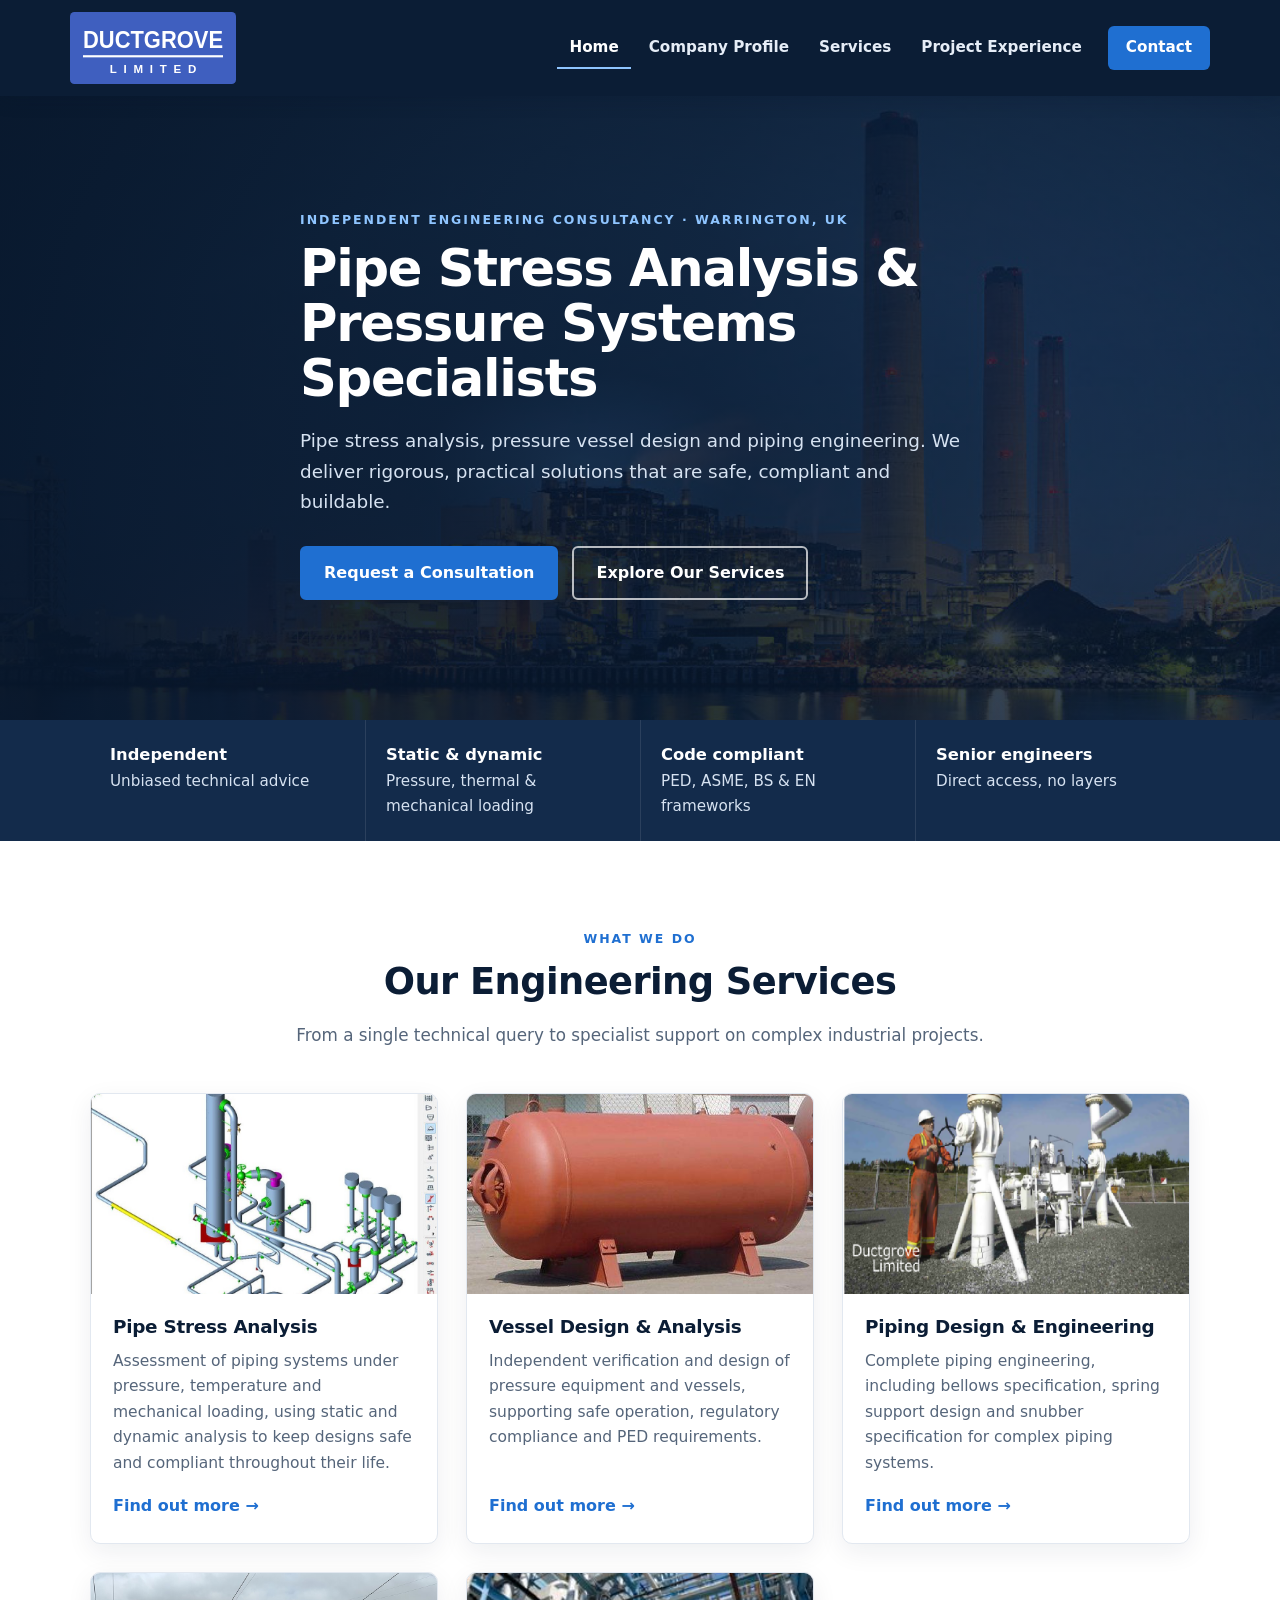
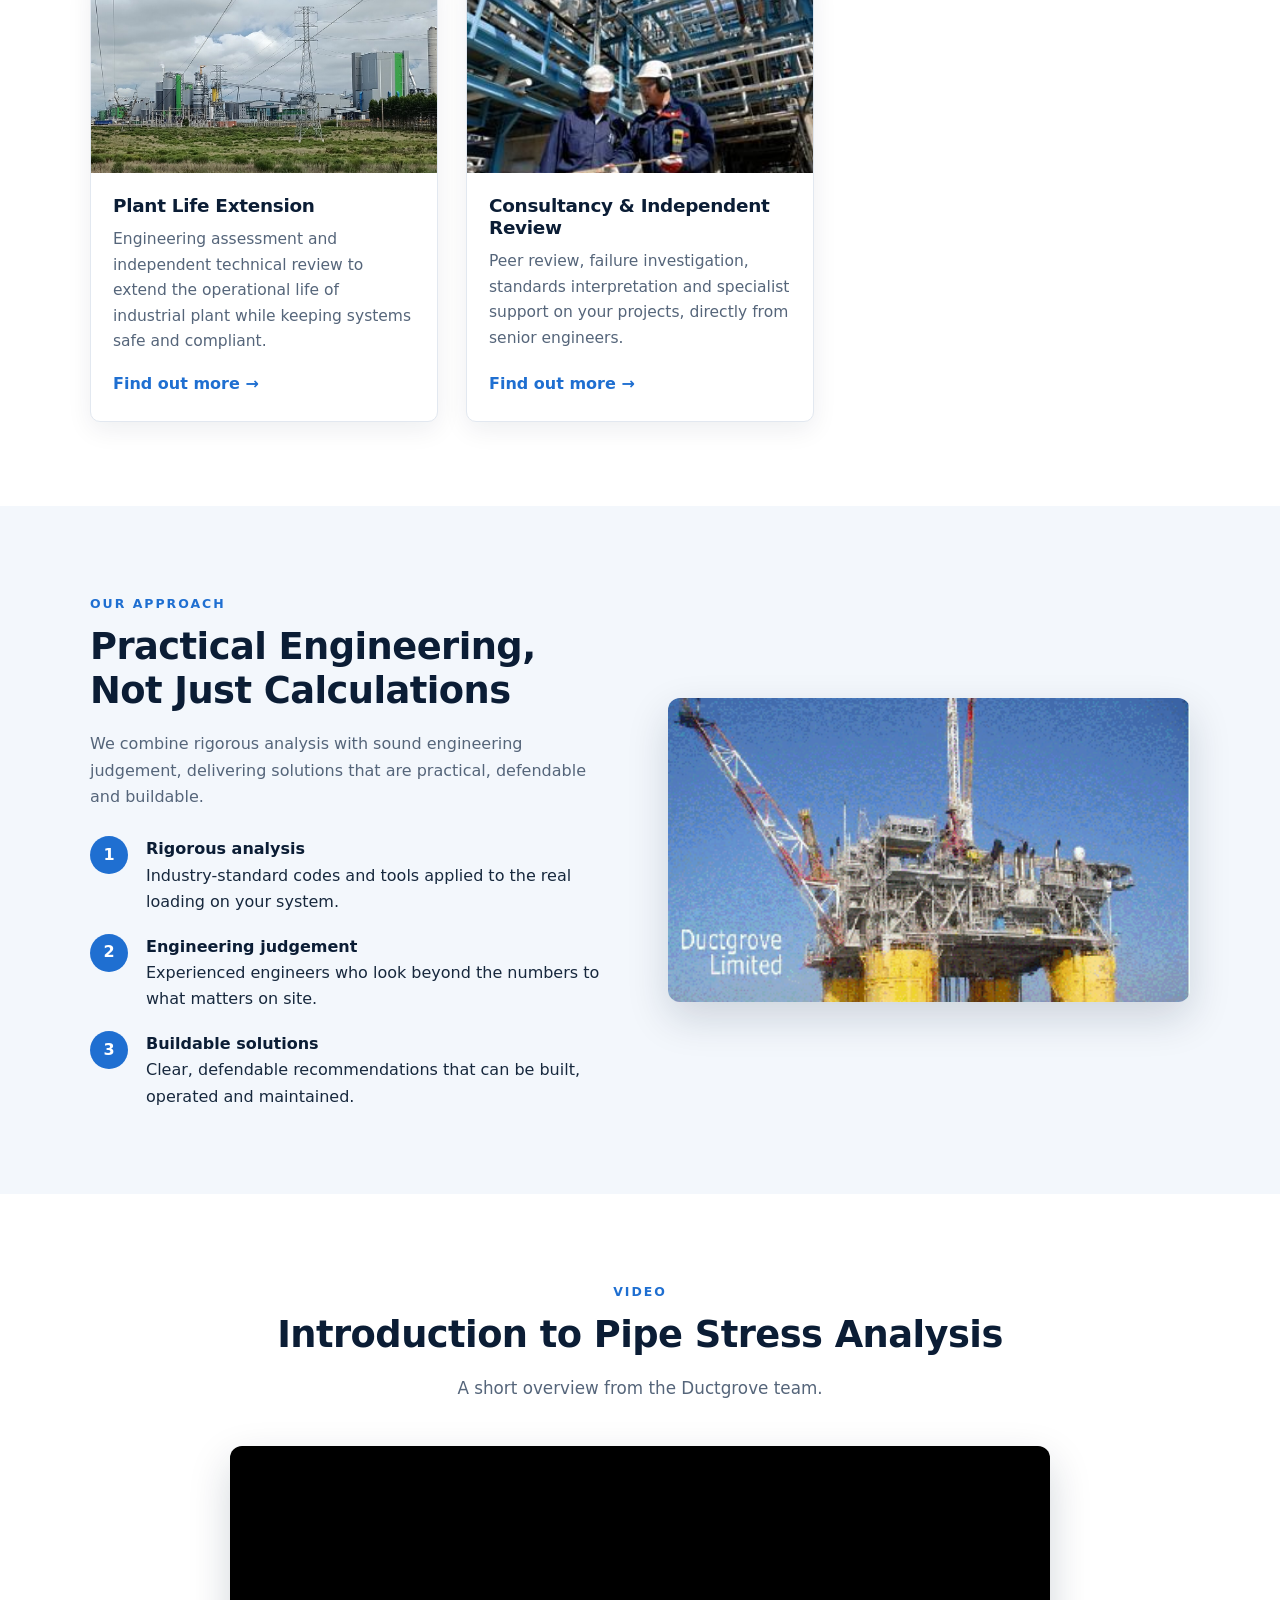
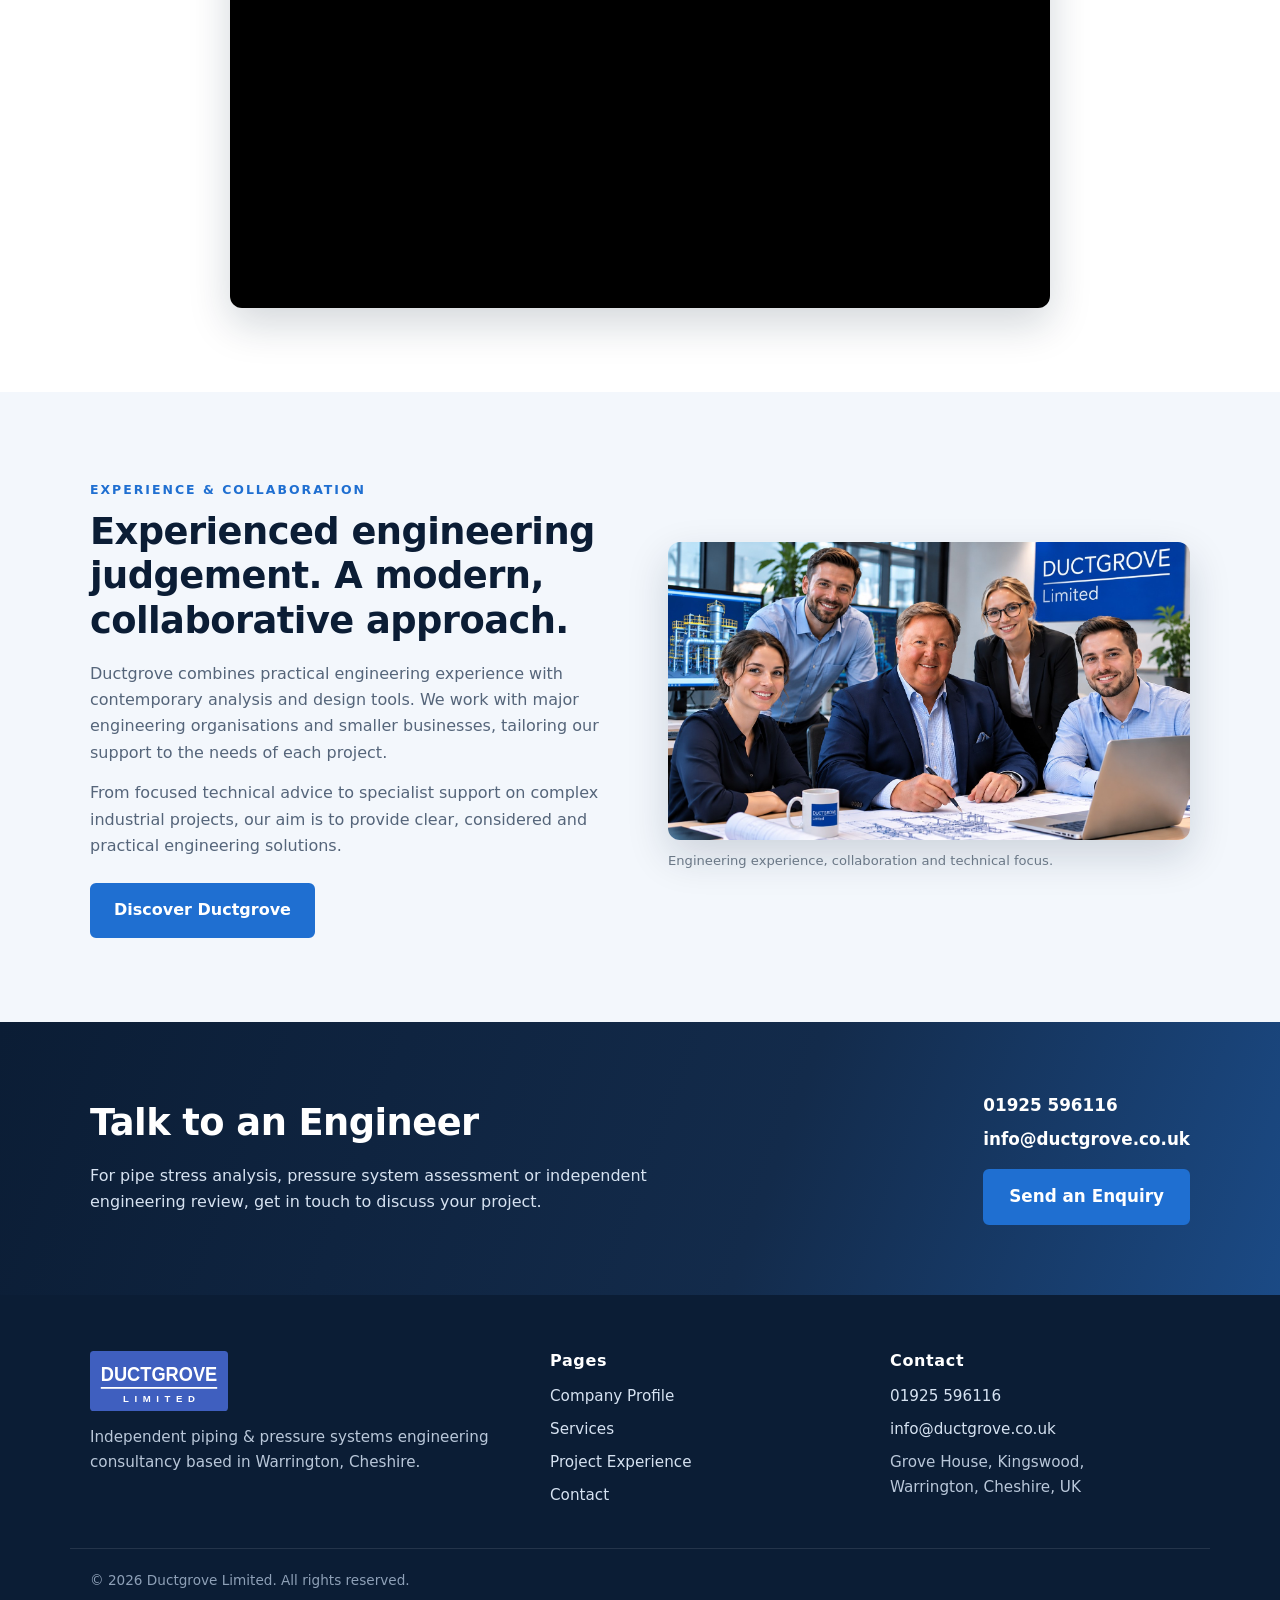
==== commit 192ae293: "Update homepage headline; enlarge and tidy the logo - Headline: "Pipe Stress Analysis & Pressure Sys" ====
--- a/index.html
+++ b/index.html
@@ -37,7 +37,7 @@
 
 <header class="site-header">
     <div class="container header-flex">
-        <a class="logo" href="index.html"><img src="images/ductgrove-logo.svg" alt="Ductgrove Limited — home" width="117" height="54"></a>
+        <a class="logo" href="index.html"><img src="images/ductgrove-logo.svg" alt="Ductgrove Limited — home" width="166" height="72"></a>
         <button class="nav-toggle" type="button" aria-expanded="false" aria-controls="site-nav" aria-label="Menu"><span></span></button>
         <nav class="site-nav" id="site-nav" aria-label="Main">
             <ul class="nav-links">
@@ -57,7 +57,7 @@
     <div class="hero-overlay">
         <div class="container hero-content">
             <span class="eyebrow">Independent engineering consultancy · Warrington, UK</span>
-            <h1>Pipe Stress Analysis &amp; Engineering Specialists</h1>
+            <h1>Pipe Stress Analysis &amp; Pressure Systems Specialists</h1>
             <p>
                 Pipe stress analysis, pressure vessel design and piping engineering. We deliver rigorous,
                 practical solutions that are safe, compliant and buildable.
@@ -204,7 +204,7 @@
 <footer class="site-footer">
     <div class="container footer-grid">
         <div>
-            <img class="footer-logo" src="images/ductgrove-logo.svg" alt="Ductgrove Limited" width="100" height="46">
+            <img class="footer-logo" src="images/ductgrove-logo.svg" alt="Ductgrove Limited" width="138" height="60">
             <p>Independent piping &amp; pressure systems engineering consultancy based in Warrington, Cheshire.</p>
         </div>
         <div>
--- a/styles.css
+++ b/styles.css
@@ -22,7 +22,7 @@
 *, *::before, *::after { box-sizing: border-box; }
 * { margin: 0; padding: 0; }
 
-html { scroll-behavior: smooth; scroll-padding-top: 90px; }
+html { scroll-behavior: smooth; scroll-padding-top: 110px; }
 
 body {
     font-family: var(--font);
@@ -102,8 +102,8 @@
     background: var(--navy);
     box-shadow: 0 3px 18px rgba(5, 20, 40, .18);
 }
-.header-flex { display: flex; justify-content: space-between; align-items: center; gap: 24px; padding: 14px 0; }
-.logo img { height: 50px; width: auto; }
+.header-flex { display: flex; justify-content: space-between; align-items: center; gap: 24px; padding: 12px 0; }
+.logo img { height: 72px; width: auto; }
 
 .nav-links { list-style: none; display: flex; align-items: center; gap: 6px; }
 .nav-links a {
@@ -310,7 +310,7 @@
 .site-footer ul { list-style: none; display: grid; gap: 8px; }
 .site-footer a { color: #d6e2f1; text-decoration: none; }
 .site-footer a:hover { color: var(--blue-light); }
-.footer-logo { height: 46px; width: auto; margin-bottom: 14px; }
+.footer-logo { height: 60px; width: auto; margin-bottom: 14px; }
 .footer-bottom { border-top: 1px solid rgba(255, 255, 255, .1); margin-top: 40px; padding-top: 20px; font-size: .85rem; color: #8ea0b7; }
 
 a[href^="tel:"], a[href^="mailto:"] { overflow-wrap: anywhere; }
@@ -345,7 +345,7 @@
     .section { padding: 60px 0; }
     .hero-overlay { padding: 72px 0 80px; }
     .hero-small .hero-overlay { padding: 48px 0 52px; }
-    .logo img { height: 42px; }
+    .logo img { height: 56px; }
     .ticks.two-col, .form-grid { grid-template-columns: 1fr; }
     .form-card { padding: 22px; }
     .strip li { padding: 16px 14px; font-size: .88rem; }
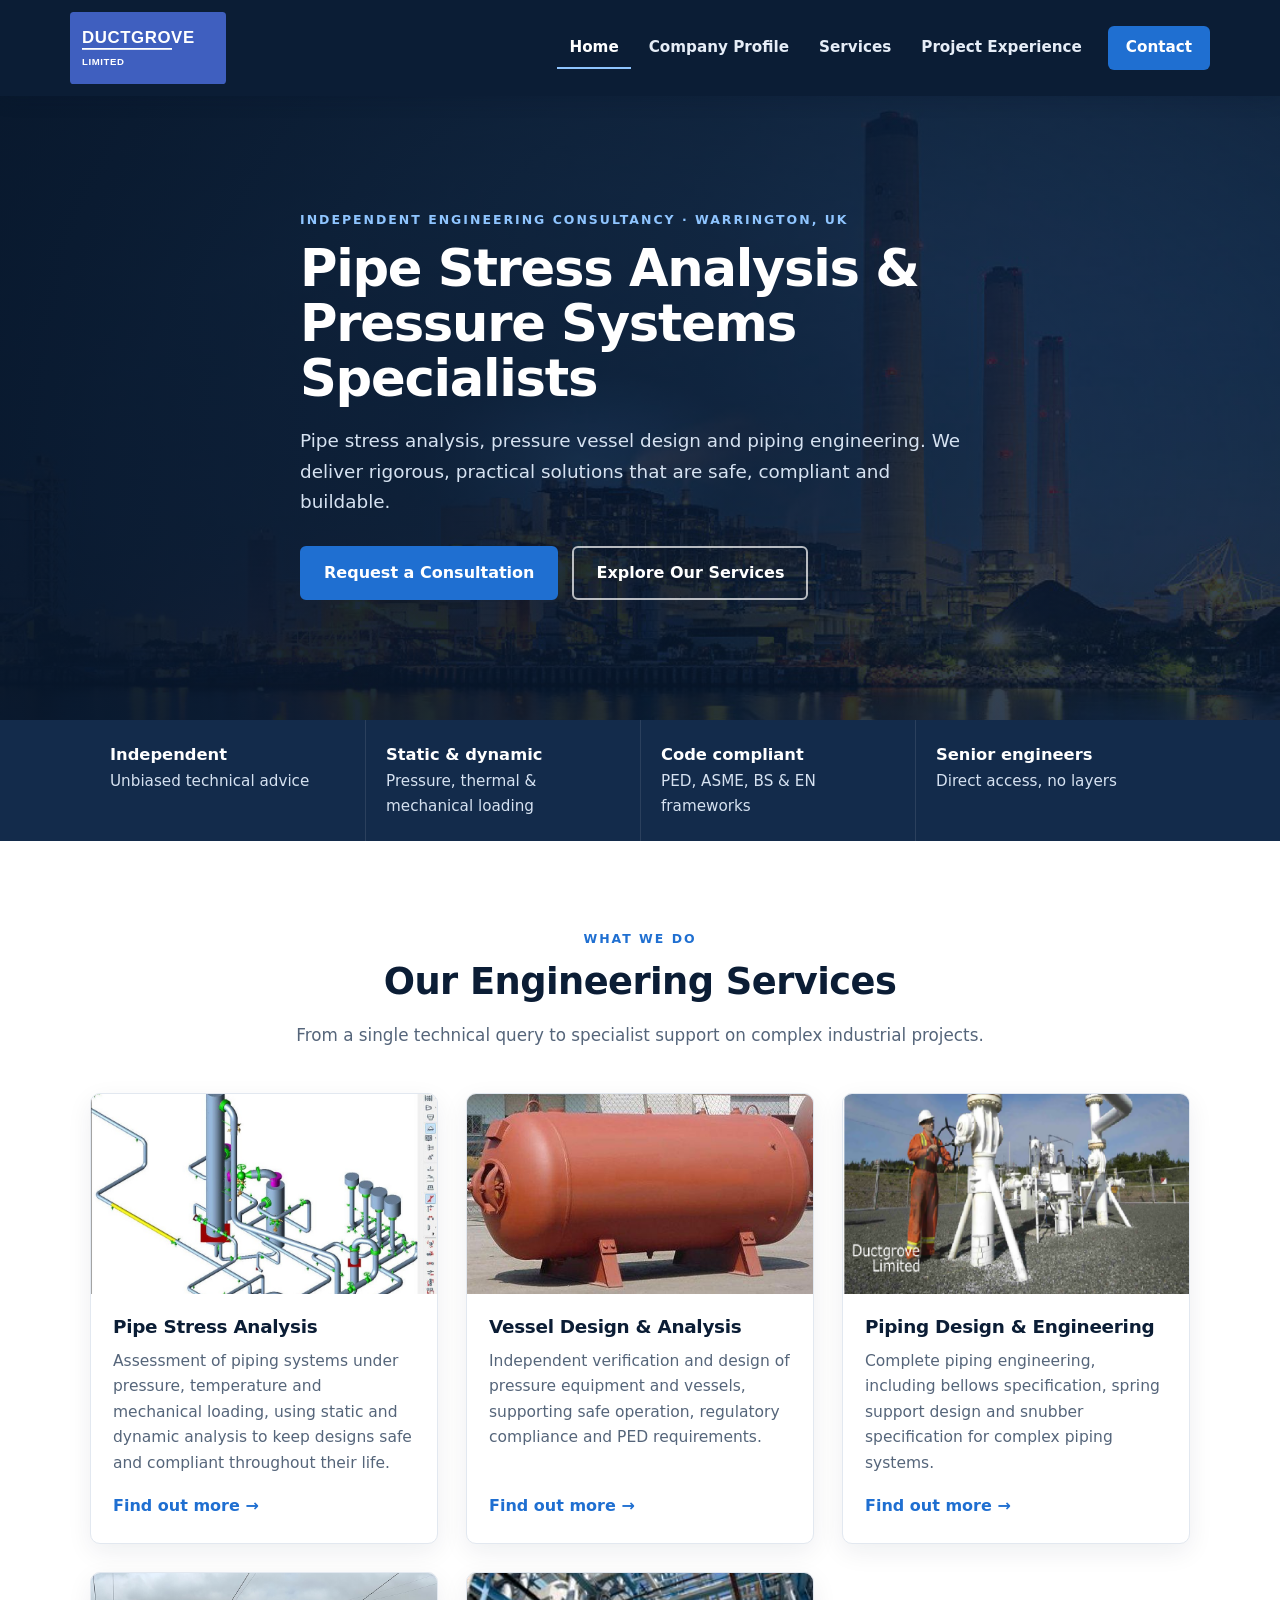
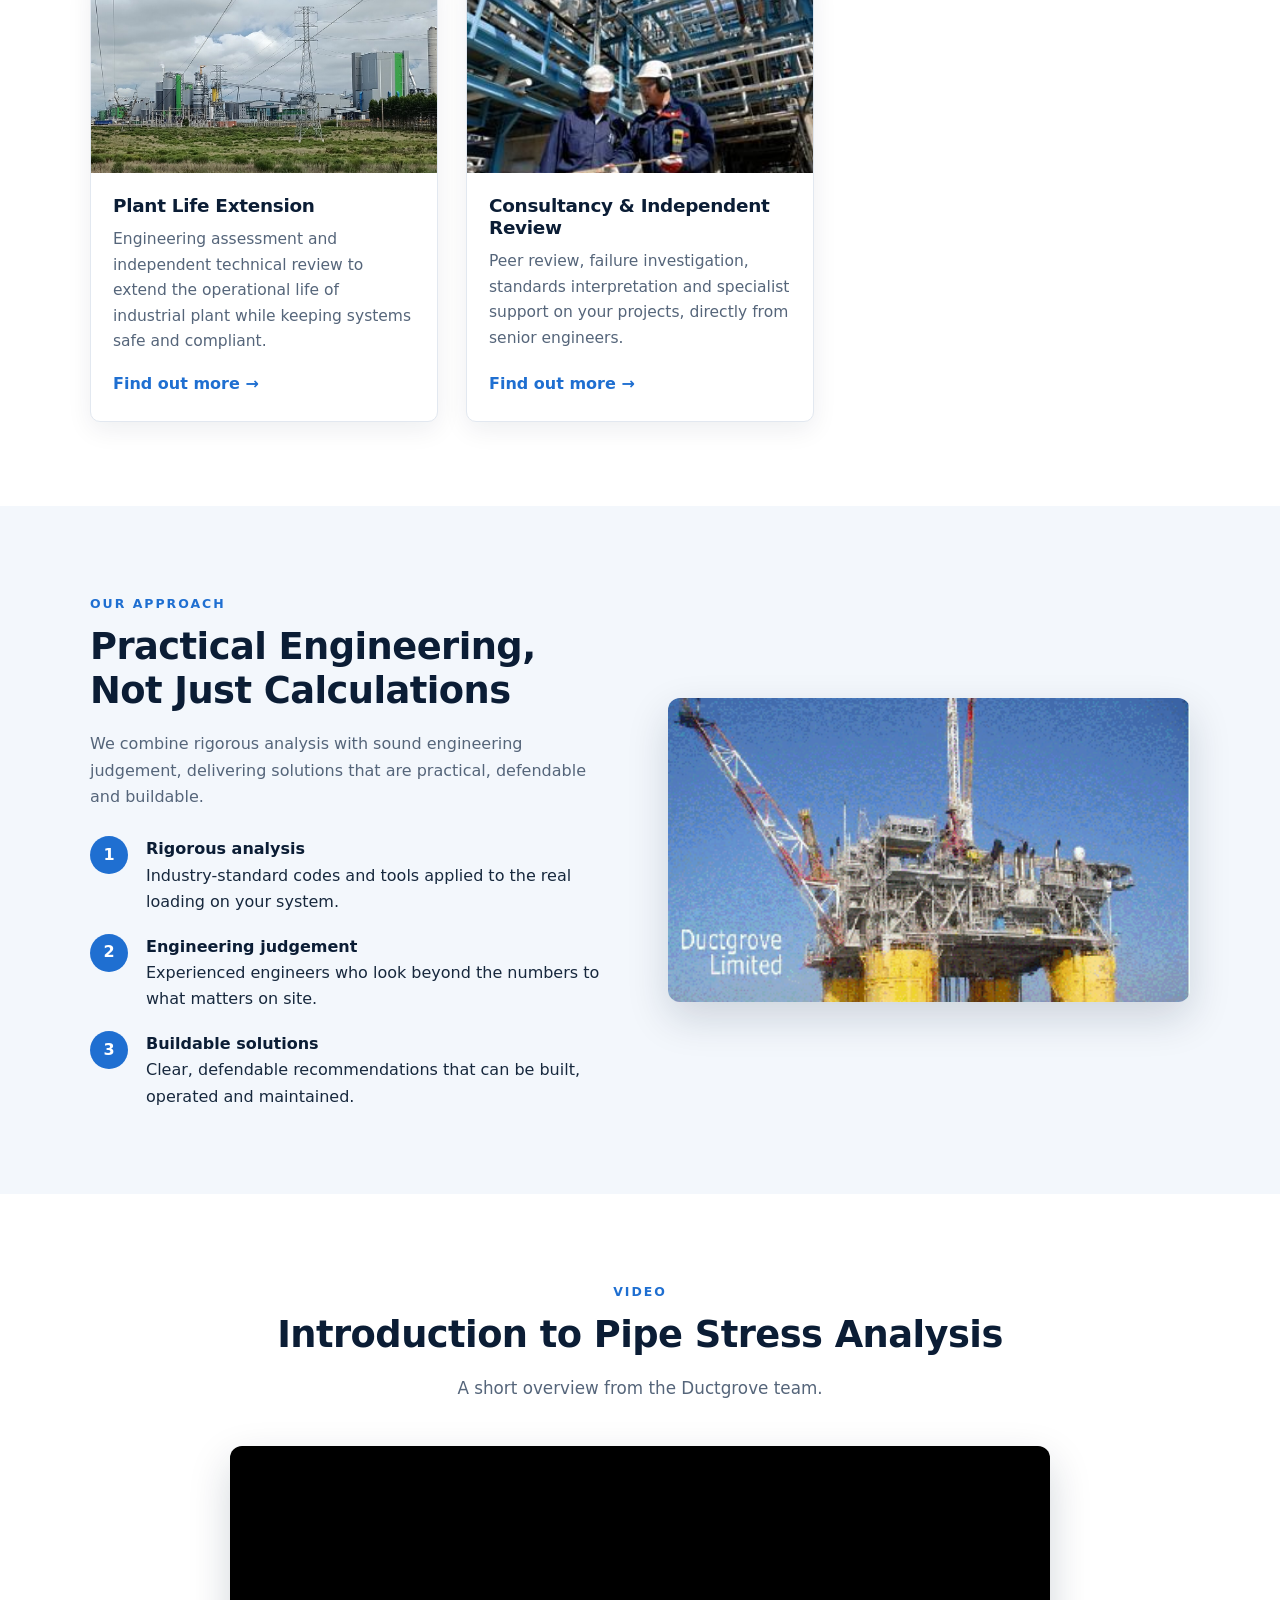
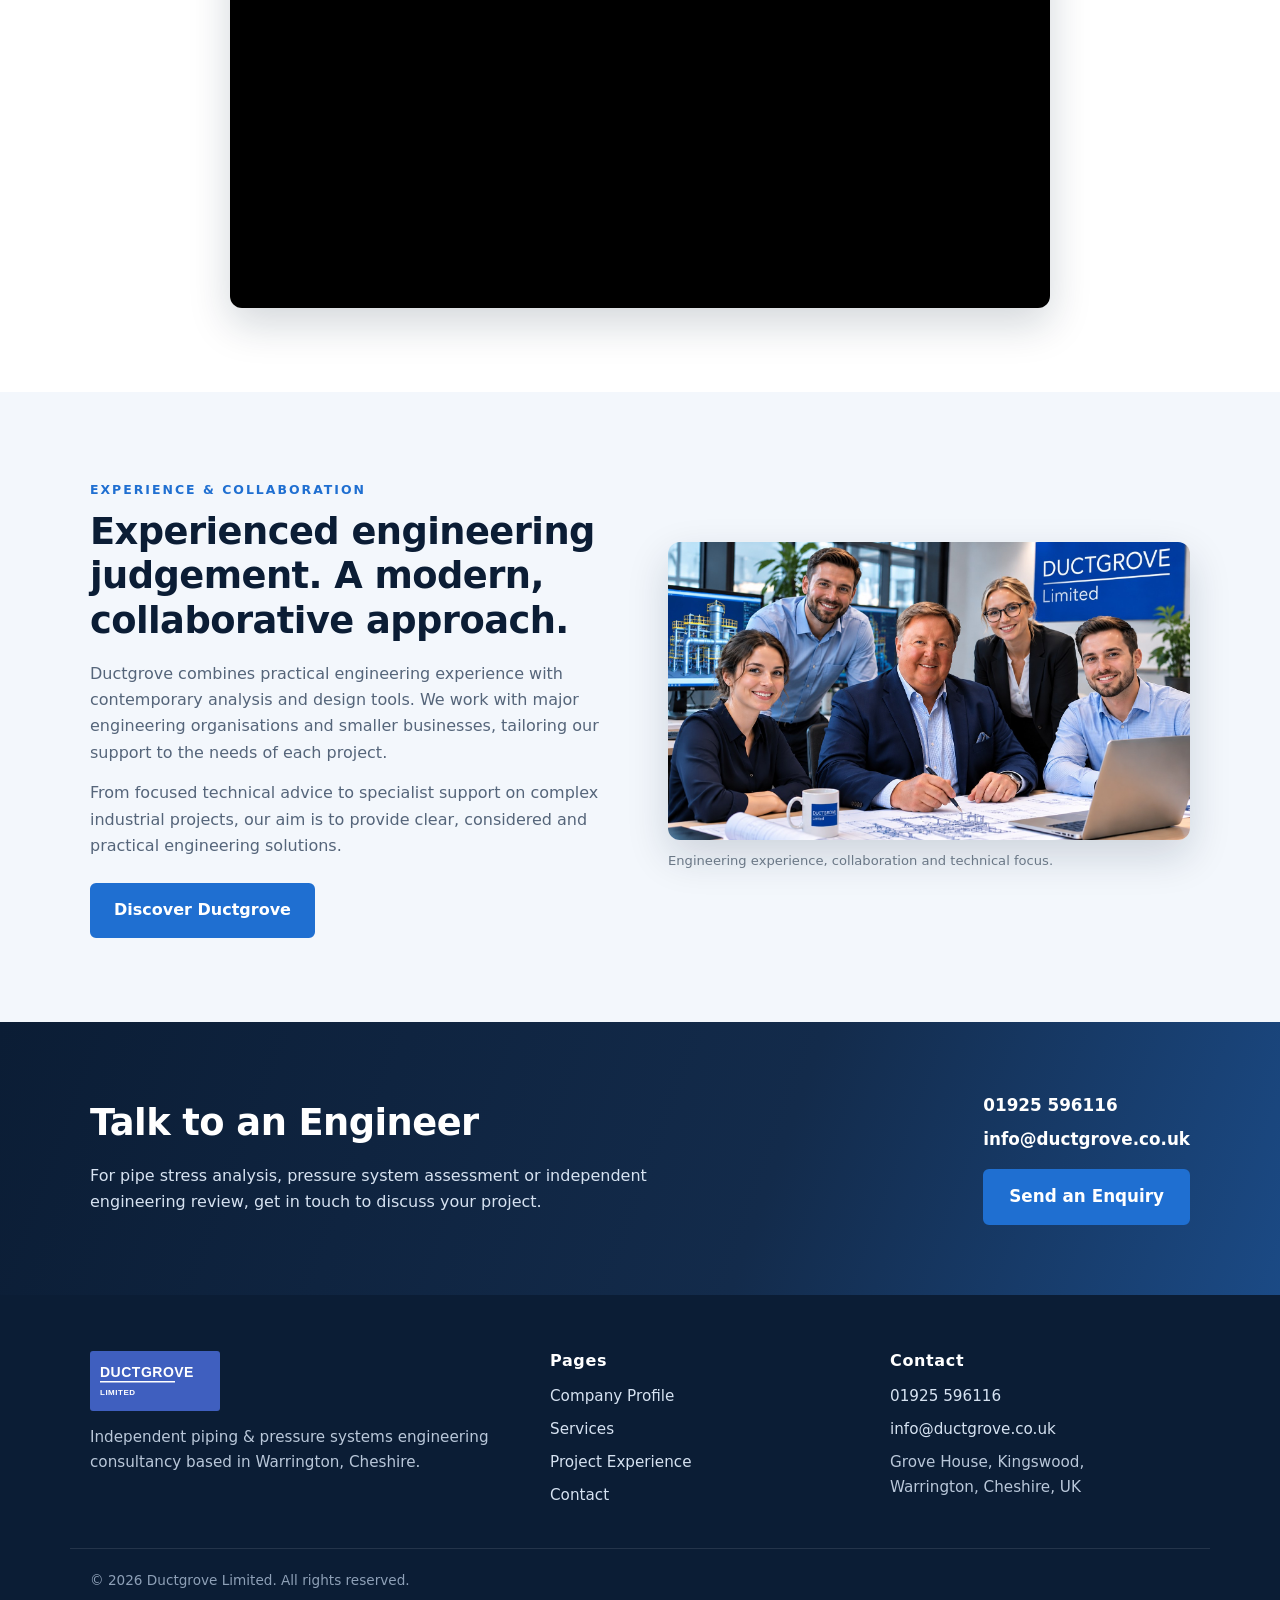
==== commit e3eed77b: "Restore original logo design, keeping the larger size Co-Authored-By: Claude Opus 5.5 <noreply@anthr" ====
--- a/index.html
+++ b/index.html
@@ -37,7 +37,7 @@
 
 <header class="site-header">
     <div class="container header-flex">
-        <a class="logo" href="index.html"><img src="images/ductgrove-logo.svg" alt="Ductgrove Limited — home" width="166" height="72"></a>
+        <a class="logo" href="index.html"><img src="images/ductgrove-logo.svg" alt="Ductgrove Limited — home" width="156" height="72"></a>
         <button class="nav-toggle" type="button" aria-expanded="false" aria-controls="site-nav" aria-label="Menu"><span></span></button>
         <nav class="site-nav" id="site-nav" aria-label="Main">
             <ul class="nav-links">
@@ -204,7 +204,7 @@
 <footer class="site-footer">
     <div class="container footer-grid">
         <div>
-            <img class="footer-logo" src="images/ductgrove-logo.svg" alt="Ductgrove Limited" width="138" height="60">
+            <img class="footer-logo" src="images/ductgrove-logo.svg" alt="Ductgrove Limited" width="130" height="60">
             <p>Independent piping &amp; pressure systems engineering consultancy based in Warrington, Cheshire.</p>
         </div>
         <div>
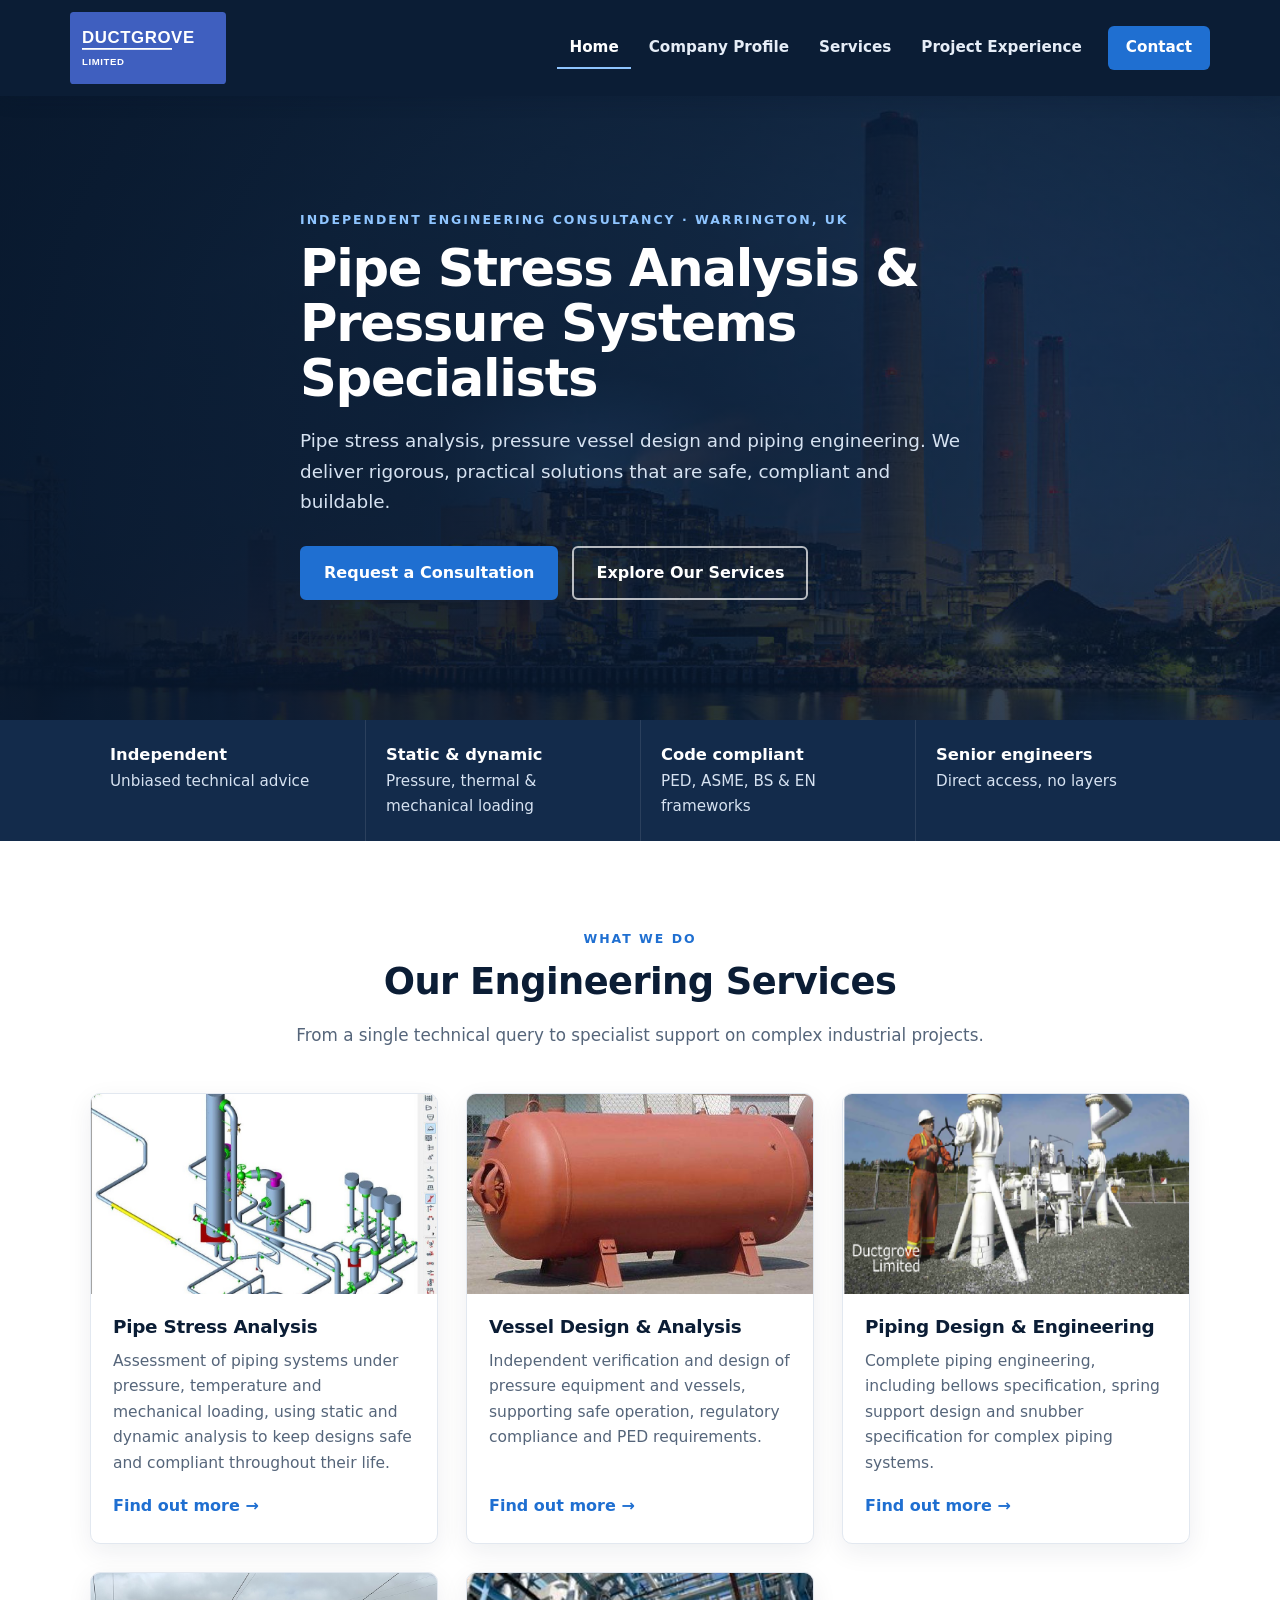
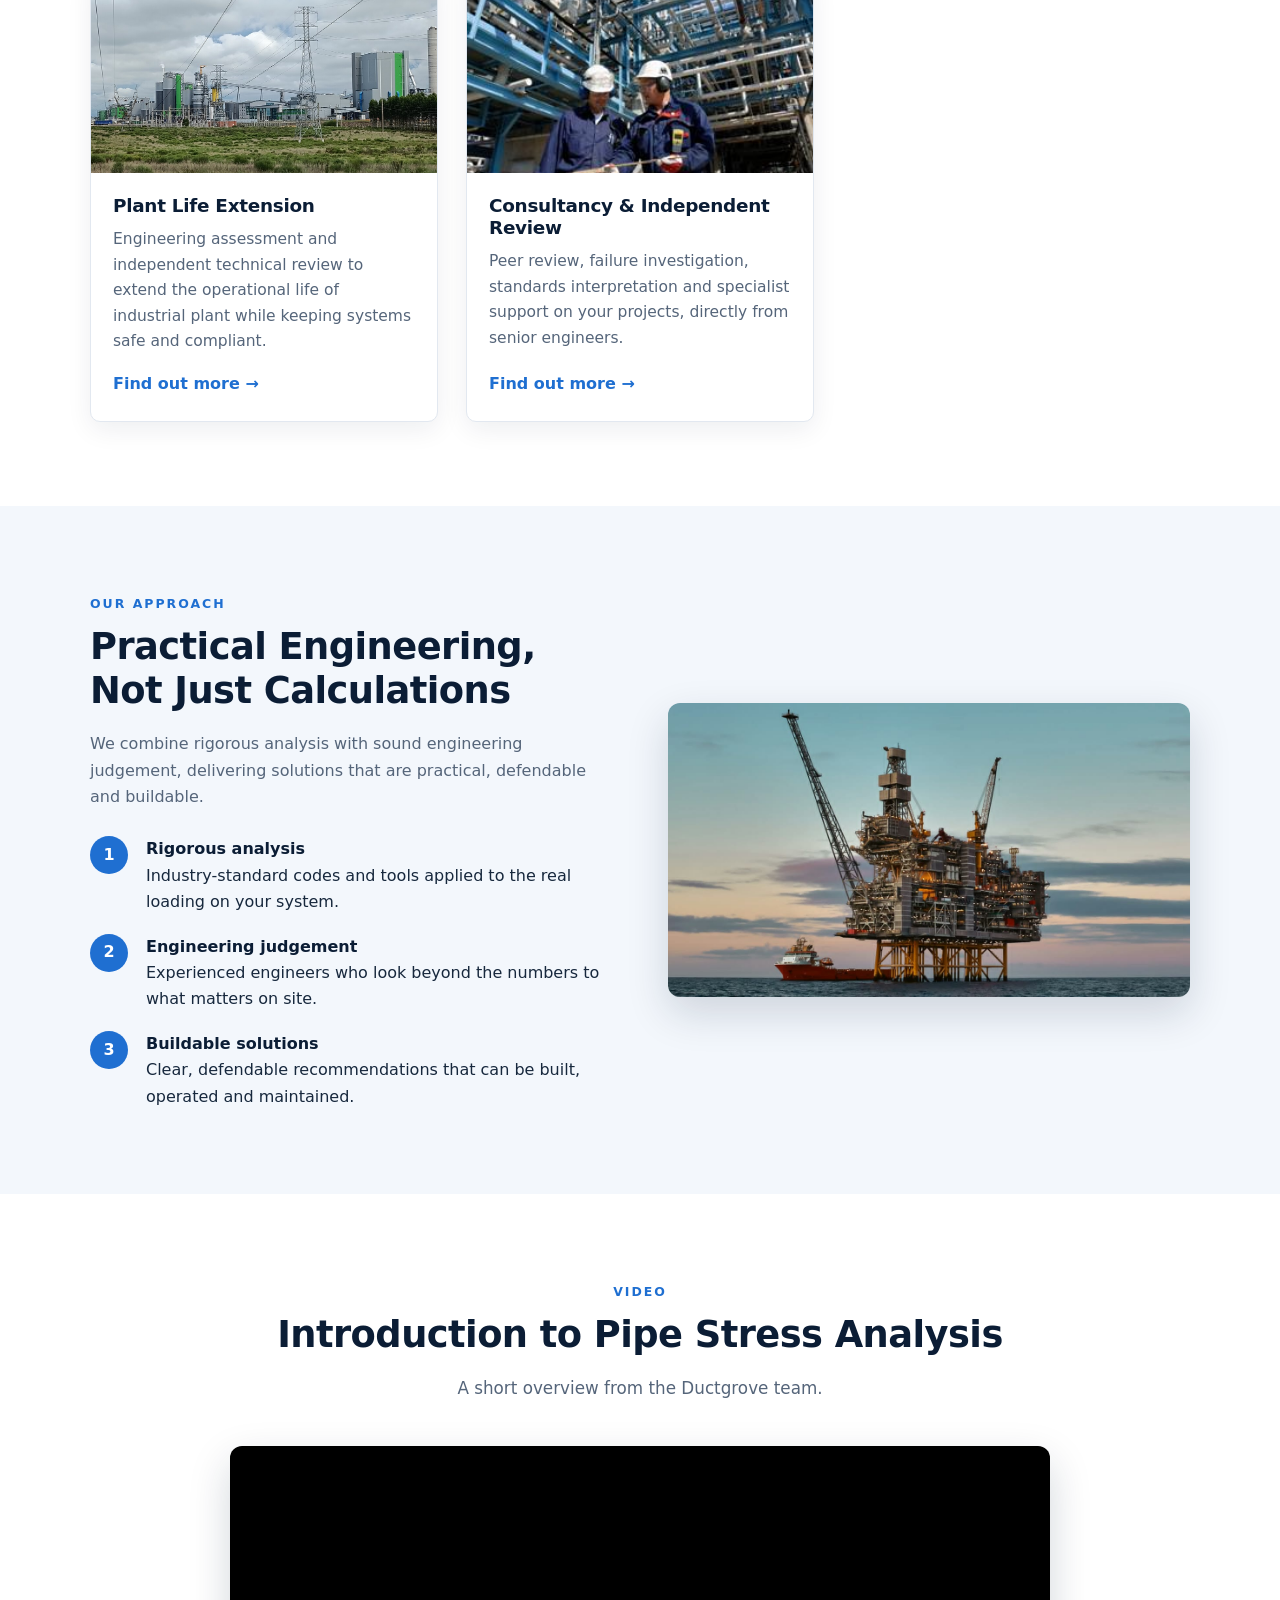
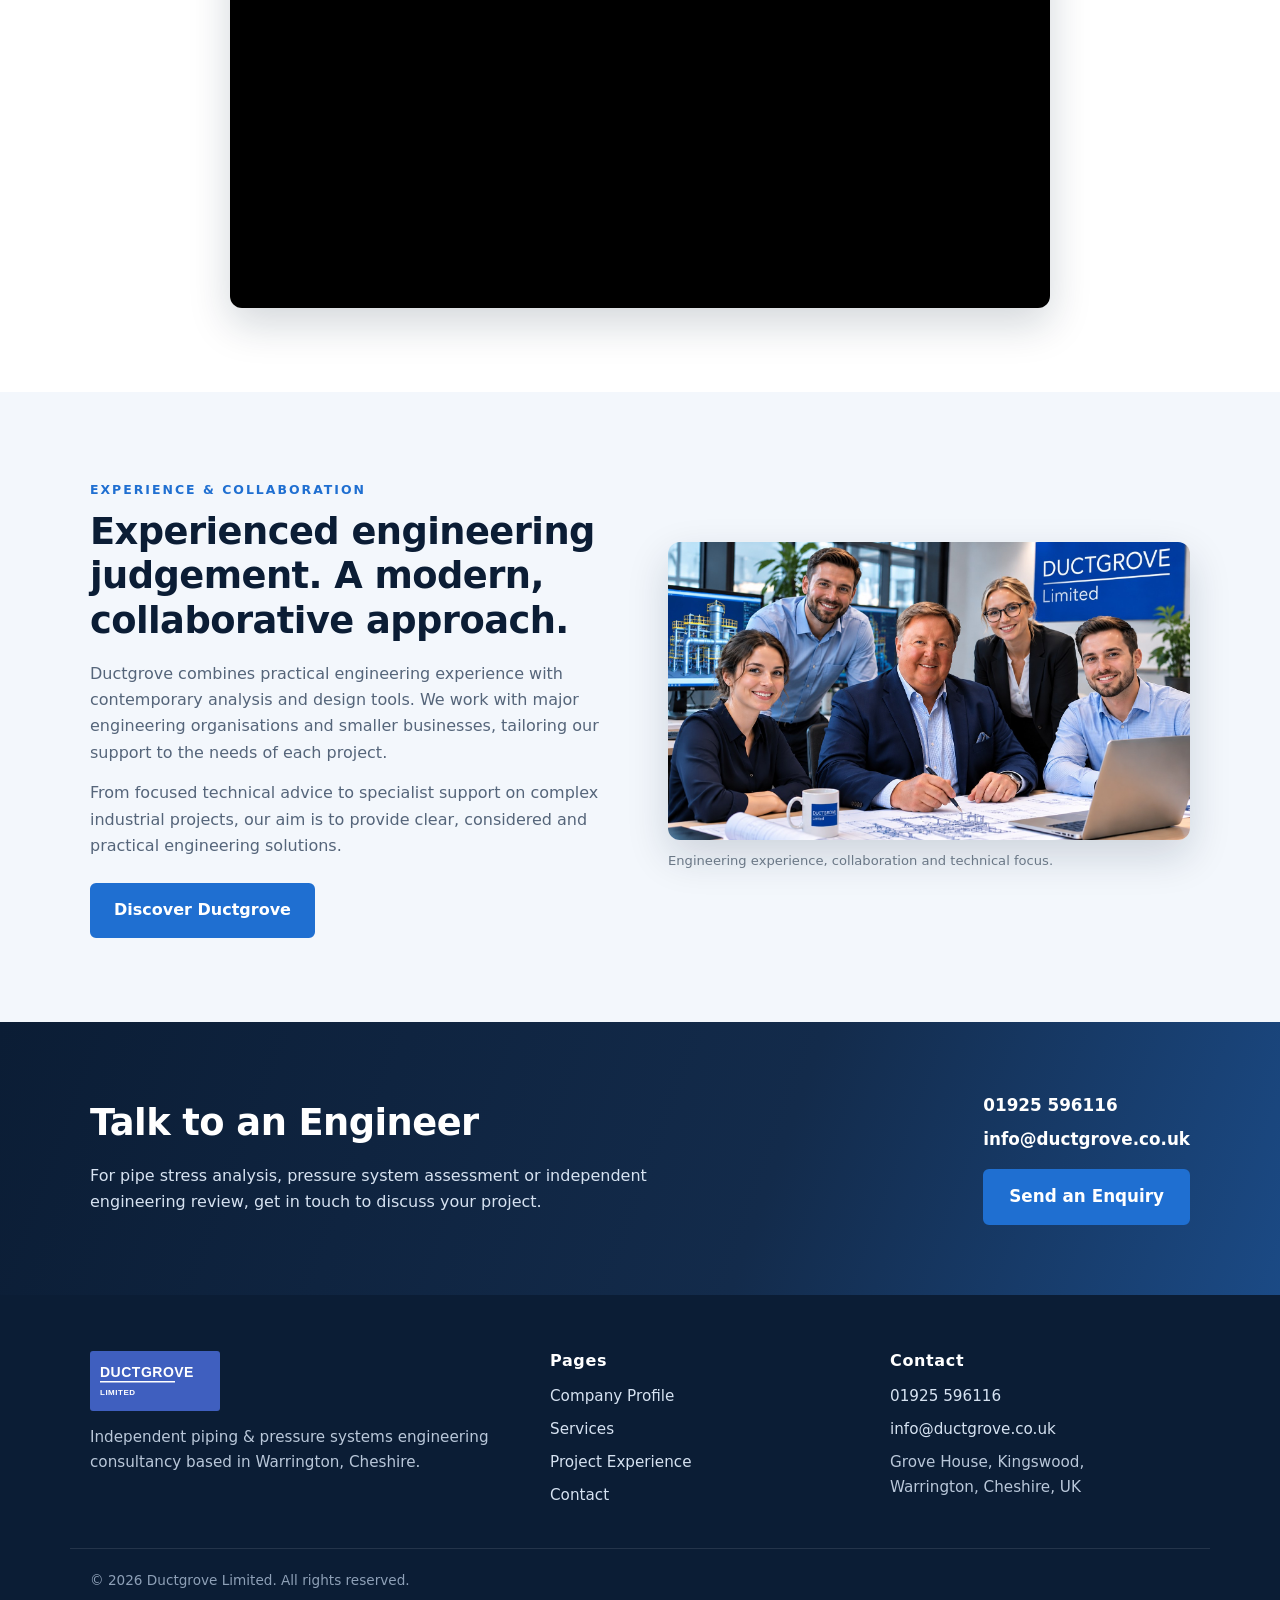
==== commit ecab47ec: "Homepage: new offshore platform photo for the approach section Co-Authored-By: Claude Opus 5.5 <nore" ====
--- a/index.html
+++ b/index.html
@@ -151,7 +151,7 @@
             </ol>
         </div>
         <figure class="split-media">
-            <img src="images/wpfaf1b7c5_06.png" alt="Offshore platform with pipework and cranes" loading="lazy" width="338" height="197">
+            <img src="images/offshore-platform.jpg" alt="Offshore oil and gas platform at dusk with a supply vessel alongside" loading="lazy" width="1200" height="676">
         </figure>
     </div>
 </section>
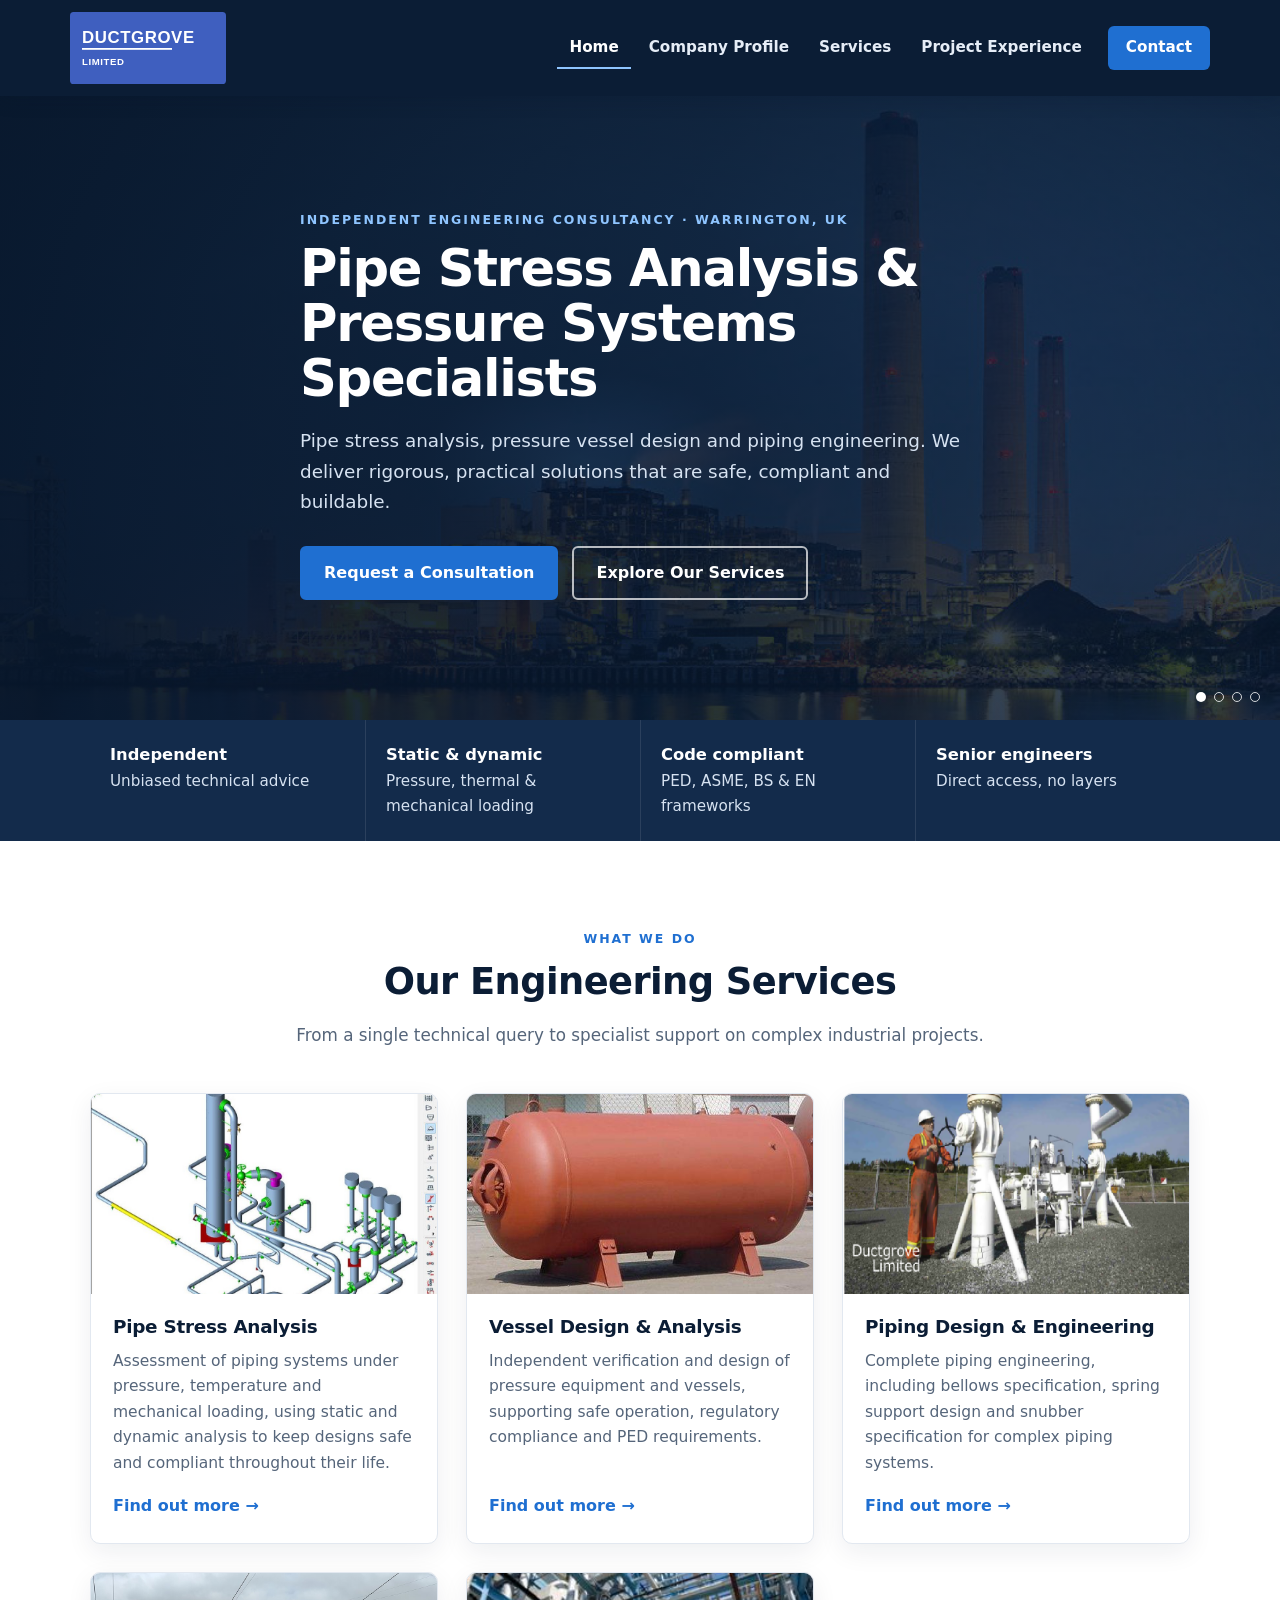
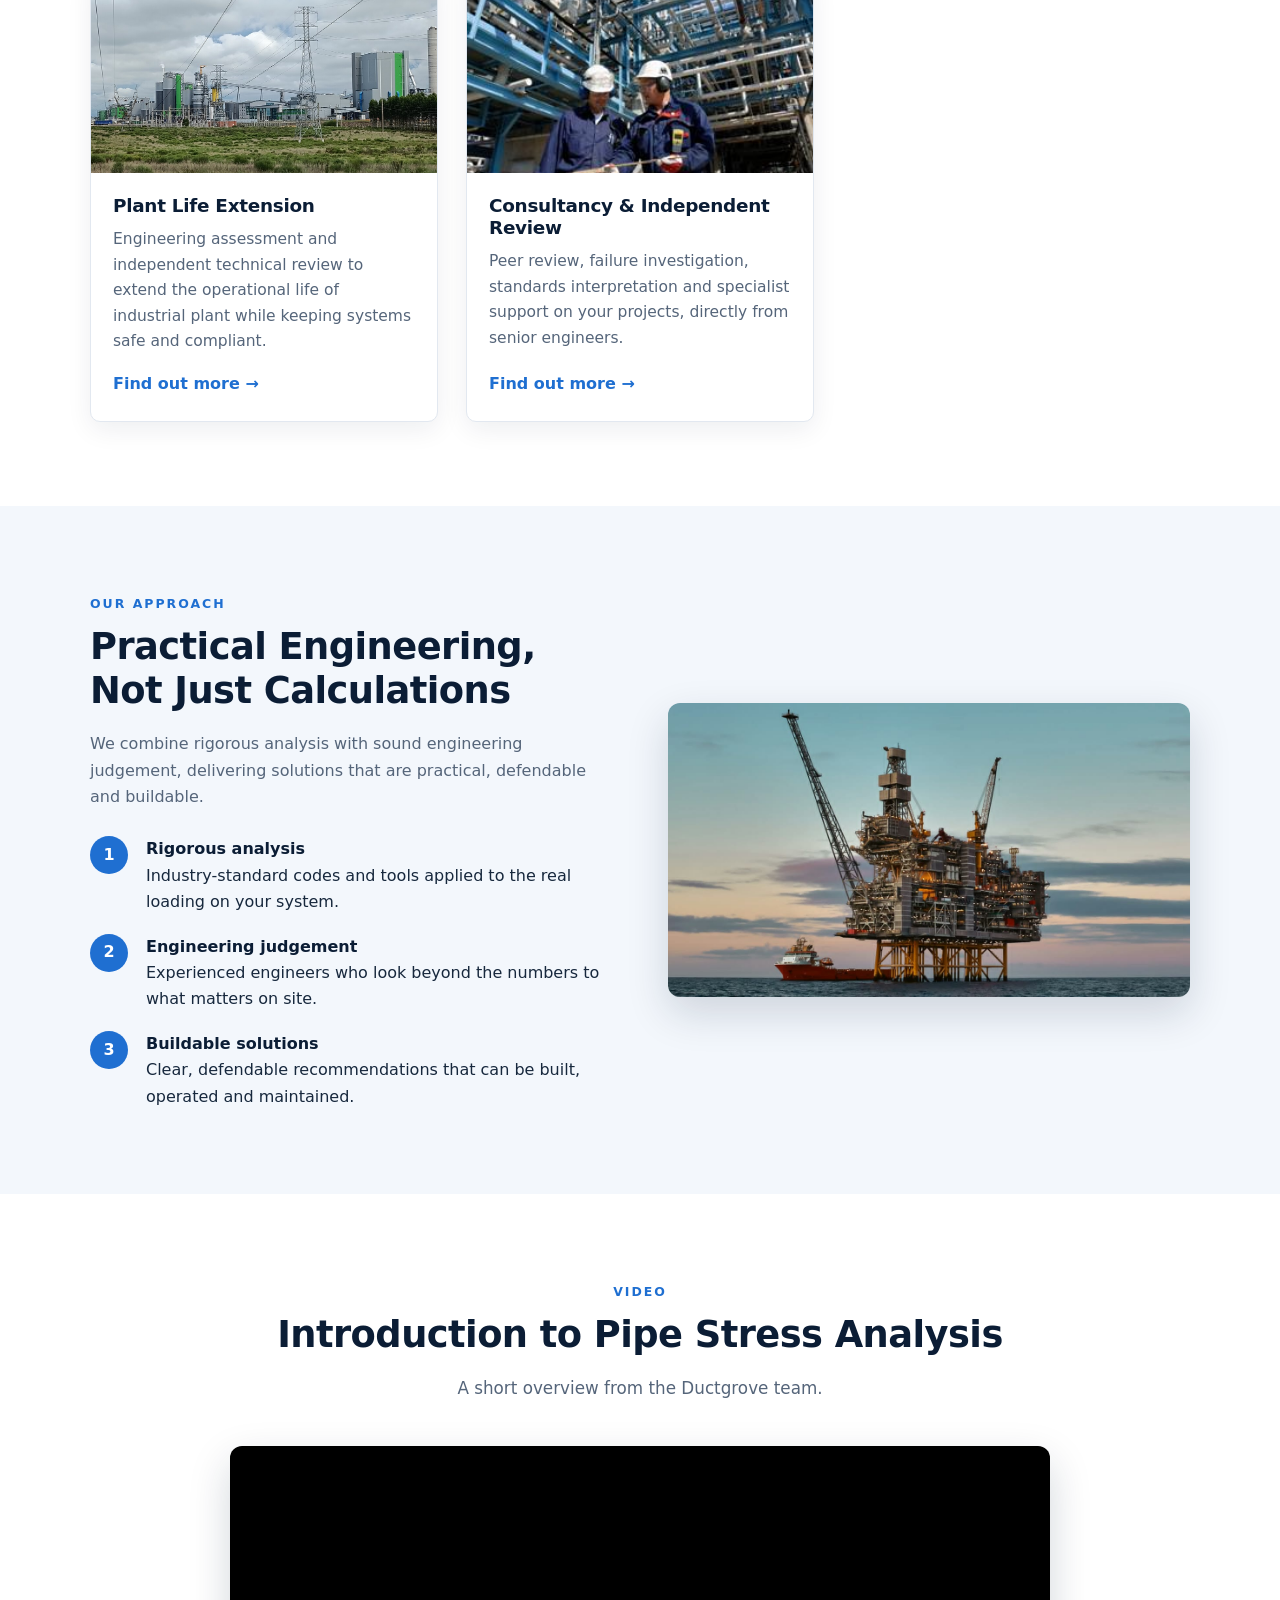
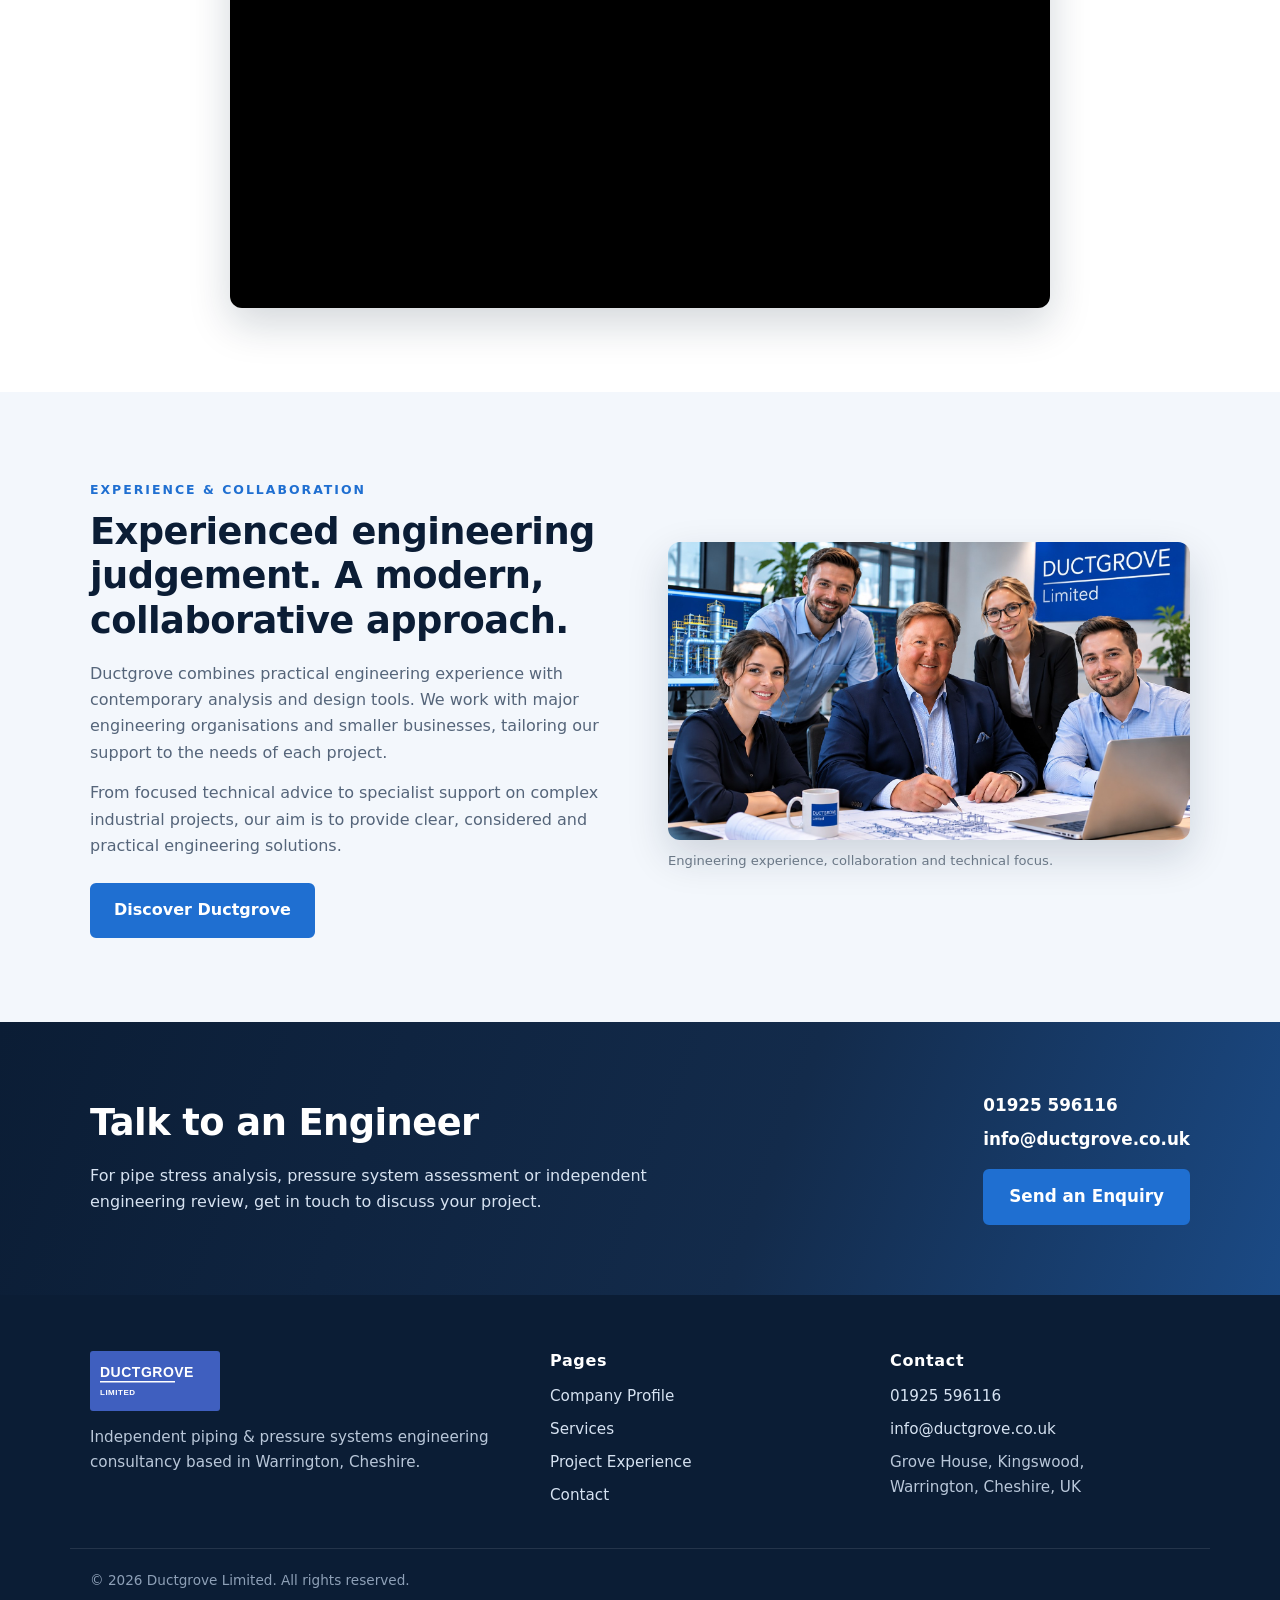
==== commit e5e51959: "Homepage header carousel; snubber photo; remove HVAC - Homepage header crossfades through four photo" ====
--- a/index.html
+++ b/index.html
@@ -53,7 +53,19 @@
 
 <main id="main">
 
-<section class="hero">
+<section class="hero hero-carousel">
+    <div class="hero-slides" aria-hidden="true">
+        <div class="hero-slide is-active" style="background-image:url('images/wpbb27410a_06.png')"></div>
+        <div class="hero-slide" data-bg="images/offshore-platform.jpg"></div>
+        <div class="hero-slide" data-bg="images/stock-compliance.jpg"></div>
+        <div class="hero-slide" data-bg="images/stock-bellows-expansion.jpg"></div>
+    </div>
+    <div class="hero-dots" role="group" aria-label="Background images">
+        <button type="button" aria-label="Show image 1" aria-current="true"></button>
+        <button type="button" aria-label="Show image 2"></button>
+        <button type="button" aria-label="Show image 3"></button>
+        <button type="button" aria-label="Show image 4"></button>
+    </div>
     <div class="hero-overlay">
         <div class="container hero-content">
             <span class="eyebrow">Independent engineering consultancy · Warrington, UK</span>
--- a/styles.css
+++ b/styles.css
@@ -153,6 +153,28 @@
 .hero p { font-size: 1.15rem; color: #d6e2f1; }
 .hero .eyebrow { color: var(--blue-light); }
 
+/* Homepage header carousel */
+.hero-carousel { position: relative; overflow: hidden; background-image: none; }
+.hero-carousel .hero-overlay { position: relative; z-index: 1; }
+.hero-slides { position: absolute; inset: 0; }
+.hero-slide {
+    position: absolute; inset: 0;
+    background: center / cover no-repeat;
+    opacity: 0;
+    transform: scale(1.04);
+    transition: opacity 1.6s ease, transform 8s ease-out;
+}
+.hero-slide.is-active { opacity: 1; transform: scale(1); }
+.hero-dots { position: absolute; z-index: 2; right: 20px; bottom: 18px; display: flex; gap: 8px; }
+.hero-dots button {
+    width: 10px; height: 10px; padding: 0; border-radius: 50%; cursor: pointer;
+    border: 1px solid rgba(255, 255, 255, .8); background: transparent;
+    transition: background .2s ease, transform .2s ease;
+}
+.hero-dots button:hover { transform: scale(1.2); }
+.hero-dots button[aria-current="true"] { background: var(--white); }
+.no-js .hero-dots { display: none; }
+
 .hero-small .hero-overlay { padding: 64px 0 70px; }
 .hero-small h1 { font-size: clamp(1.9rem, 4vw, 2.6rem); margin-bottom: 10px; }
 
